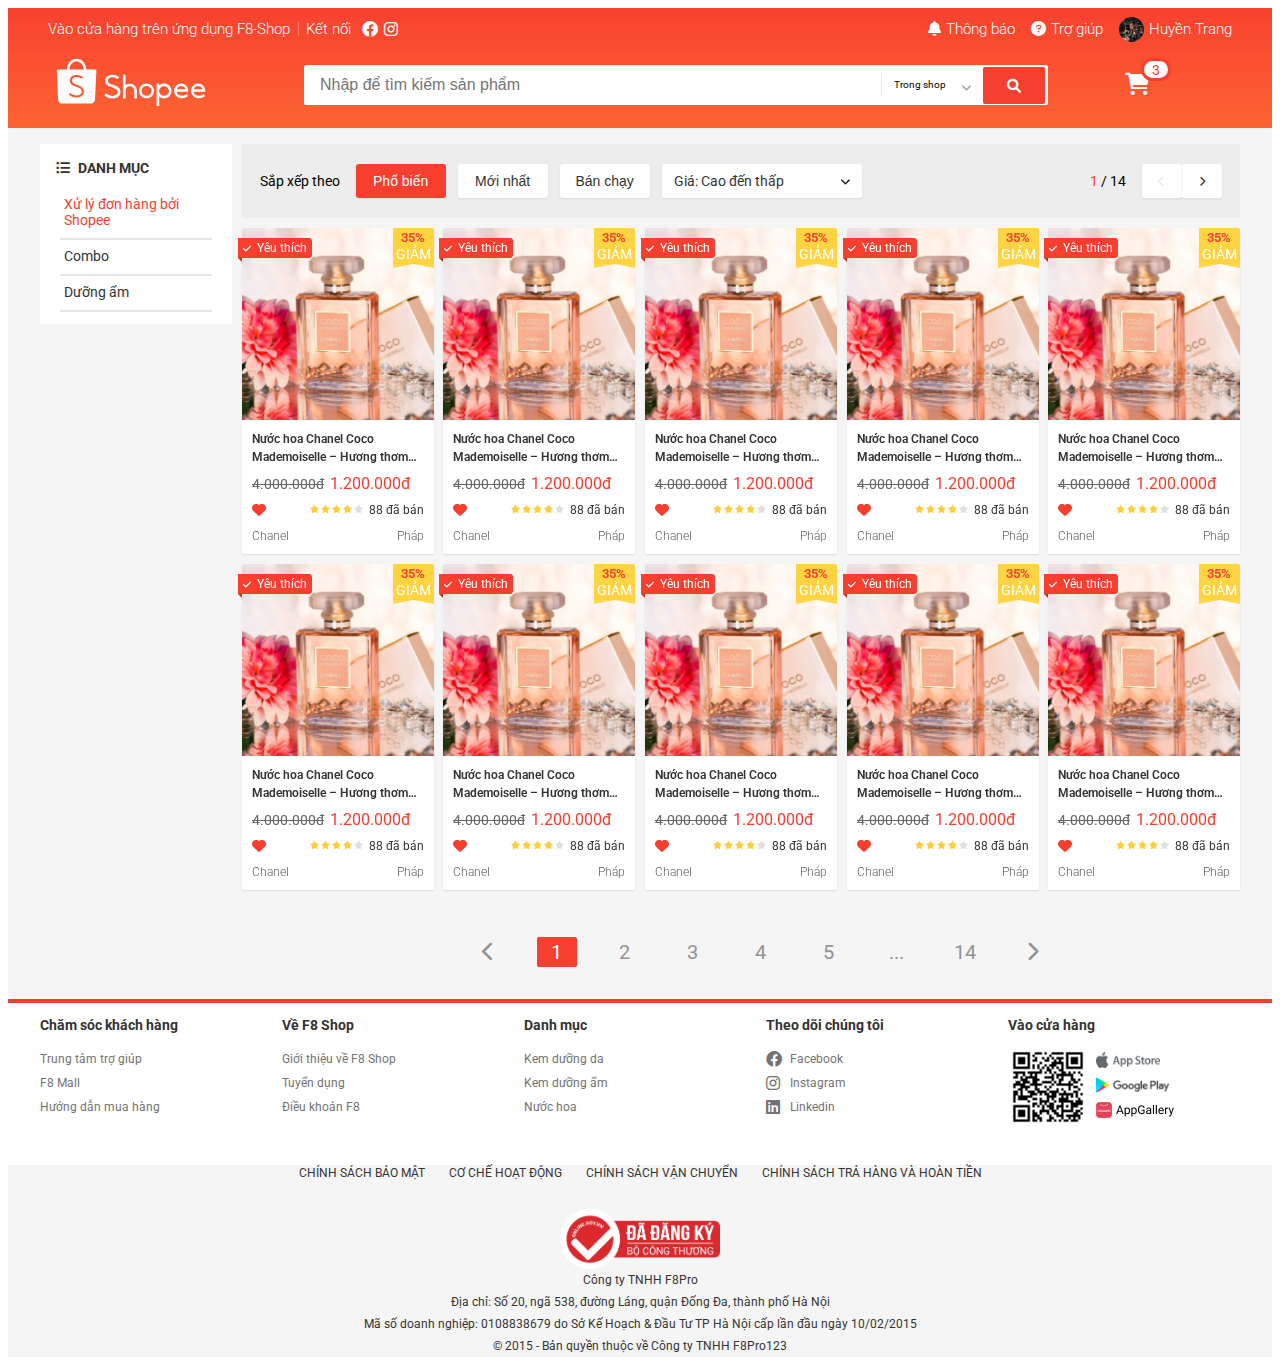
==== index.html @ e9ea677a "commit shopee" ====
<!DOCTYPE html>
<html lang="en">
<head>
    <meta charset="UTF-8">
    <meta http-equiv="X-UA-Compatible" content="IE=edge">
    <meta name="viewport" content="width=device-width, initial-scale=1.0">
    <title>F8-SHOPEE</title>
    <link rel="stylesheet" href="./https://cdnjs.cloudflare.com/ajax/libs/normalize/8.0.1/normalize.min.css">
    <link rel="stylesheet" href="./assets/css/base.css">
    <link rel="stylesheet" href="./assets/css/main.css">
    <link rel="stylesheet" href="./assets/fonts/fontawesome-free-6.1.1-web/css/all.css">
    <link rel="preconnect" href="https://fonts.googleapis.com">
    <link rel="preconnect" href="https://fonts.gstatic.com" crossorigin>
    <link href="https://fonts.googleapis.com/css2?family=Roboto:ital,wght@0,400;0,500;0,700;1,300&display=swap" rel="stylesheet">
</head>
<body>
    <div class="app">
        <header class="header">
            <div class="grid">

                <nav class="header__navbar">
                    <ul class="header__navbar-list">
                        <li class="header__navbar-item header__navbar-item--qr header__navbar-item--separate">
                            Vào cửa hàng trên ứng dụng F8-Shop
                            <div class="header__qr">
                                <img src="./assets/img/qr-code.png" alt="" class="header__qr-img">
                                <div class="header__qr-apps">
                                    <a href="" class="header__qr-app-link">
                                        <img src="./assets/img/app-store.png" alt="" class="header__qr-download-img">
                                    </a>

                                    <a href="" class="header__qr-app-link">
                                        <img src="./assets/img/google-play.png" alt="" class="header__qr-download-img">
                                    </a>

                                    <a href="" class="header__qr-app-link">
                                        <img src="./assets/img/app-gallery.png" alt="" class="header__qr-download-img">
                                    </a>
                                </div>
                            </div>
                        </li>
                        <span class="header__navbar-item">Kết nối</span>
                        <a class="header__navbar-icon-link" href="">
                            <i class="fa-brands fa-facebook"></i>
                        </a>
                        <a class="header__navbar-icon-link" href="">
                            <i class="fa-brands fa-instagram"></i>
                        </a>
    
                    </ul>
    
                    <ul class="header__navbar-list">
                    <li class="header__navbar-item header__navbar-item--notify"> 
                        <a href="#" class="header__navbar-item-link">
                            <i class="fa-solid fa-bell"></i>Thông báo</a>
                            <div class="header__notify">
                                <div class="header__notify-header">
                                    <h3>Thông báo mới nhận</h3>
                                </div>
                                <div class="header__notify-list header__notify-item--viewed">
                                    <a href class="header__notify-item ">
                                        <img src="./assets/img/voucher.jpeg" alt="" class="header__notify-img">
                                        <div class="header__notify-info">
                                            <h3 class="header__notify-name">Nhanh tay săn ngay mỹ phẩm F8 vào ngày 8/3 để nhận nhiều ưu đãi</h3>
                                            <p class="header__notify-description">Thương hiệu mỹ phẩm đến từ F8, sáng mịn da tự tin ra đường bảo đảm trai bu như kiến hiện đang giảm giá 99% chỉ còn 1k</p>
                                        </div>
                                    </a>
                                 </div>

                                 <div class="header__notify-list">
                                    <a href class="header__notify-item">
                                        <img src="./assets/img/voucher2.jpeg" alt="" class="header__notify-img">
                                        <div class="header__notify-info">
                                            <h3 class="header__notify-name">Mỹ phẩm F8 đang có chương trình khuyễn mãi ngày 1/1</h3>
                                            <p class="header__notify-description">Thương hiệu mỹ phẩm đến từ F8, sáng mịn da tự tin ra đường bảo đảm trai bu như kiến hiện đang giảm giá 99% chỉ còn 1k</p>
                                        </div>
                                    </a>
                                 </div>

                                 <div class="header__notify-list">
                                    <a href class="header__notify-item">
                                        <img src="./assets/img/voucher.jpeg" alt="" class="header__notify-img">
                                        <div class="header__notify-info">
                                            <h3 class="header__notify-name">Mỹ phẩm F8</h3>
                                            <p class="header__notify-description">Thương hiệu mỹ phẩm đến từ F8, sáng mịn da tự tin ra đường bảo đảm trai bu như kiến hiện đang giảm giá 99% chỉ còn 1k</p>
                                        </div>
                                    </a>
                                 </div>

                                 <footer class="header__notify-footer">
                                     <a href="" class="header__notify-more-btn">Xem tất cả</a>
                                 </footer>
                            </div>
                    </li>
    
                      <li class="header__navbar-item">
                        
                        <a href="#" class="header__navbar-item-link">
                            <i class="fa-solid fa-circle-question"></i>Trợ giúp</a>
                        </li>
    
                      <li class="header__navbar-item header__navbar-account"> 
                          <img src="./assets/img/account-img.jpeg" alt="" class="header__navbar-account-img">
                        <a href="#" class="header__navbar-item-link">Huyền Trang</a>
                        
                        <ul class="header__navbar-account-menu">
                            <li class="header__navbar-account-menu-item">                       
                                <a href="#">Tài khoản của tôi</a>                           
                            </li>
                            <li class="header__navbar-account-menu-item">
                                <a href="#">Địa chỉ của tôi</a>
                            </li>
                            <li class="header__navbar-account-menu-item">
                                <a href="#">Đơn mua</a>
                            </li>
                            <li class="header__navbar-account-menu-item header__navbar-account-menu-item--separate ">
                                <a href="#">Đăng xuất</a>
                            </li>
                        </ul>
                        </li>
                    </ul>
                </nav>

                <div class="header-with-search">
                    <div class="header__logo">
                        <a href="" class="header__general-login-link">
                            <svg class="header__logo-img" viewBox="0 0 192 65" >
                                <g class="evenodd">
                                    <path d="M35.6717403 44.953764c-.3333497 2.7510509-2.0003116 4.9543414-4.5823845 6.0575984-1.4379707.6145919-3.36871.9463856-4.896954.8421628-2.3840266-.0911143-4.6237865-.6708937-6.6883352-1.7307424-.7375522-.3788551-1.8370513-1.1352759-2.6813095-1.8437757-.213839-.1790053-.239235-.2937577-.0977428-.4944671.0764015-.1151823.2172535-.3229831.5286218-.7791994.45158-.6616533.5079208-.7446018.5587128-.8221779.14448-.2217688.3792333-.2411091.6107855-.0588804.0243289.0189105.0243289.0189105.0426824.0333083.0379873.0294402.0379873.0294402.1276204.0990653.0907002.0706996.14448.1123887.166248.1287205 2.2265285 1.7438508 4.8196989 2.7495466 7.4376251 2.8501162 3.6423042-.0496401 6.2615109-1.6873341 6.7308041-4.2020035.5160305-2.7675977-1.6565047-5.1582742-5.9070334-6.4908212-1.329344-.4166762-4.6895175-1.7616869-5.3090528-2.1250697-2.9094471-1.7071043-4.2697358-3.9430584-4.0763845-6.7048539.296216-3.8283059 3.8501677-6.6835796 8.340785-6.702705 2.0082079-.004083 4.0121475.4132378 5.937338 1.2244562.6816382.2873109 1.8987274.9496089 2.3189359 1.2633517.2420093.1777159.2898136.384872.1510957.60836-.0774686.12958-.2055158.3350171-.4754821.7632974l-.0029878.0047276c-.3553311.5640922-.3664286.5817134-.447952.7136572-.140852.2144625-.3064598.2344475-.5604202.0732783-2.0600669-1.3839063-4.3437898-2.0801572-6.8554368-2.130442-3.126914.061889-5.4706057 1.9228561-5.6246892 4.4579402-.0409751 2.2896772 1.676352 3.9613243 5.3858811 5.2358503 7.529819 2.4196871 10.4113092 5.25648 9.869029 9.7292478M26.3725216 5.42669372c4.9022893 0 8.8982174 4.65220288 9.0851664 10.47578358H17.2875686c.186949-5.8235807 4.1828771-10.47578358 9.084953-10.47578358m25.370857 11.57065968c0-.6047069-.4870064-1.0948761-1.0875481-1.0948761h-11.77736c-.28896-7.68927544-5.7774923-13.82058185-12.5059489-13.82058185-6.7282432 0-12.2167755 6.13130641-12.5057355 13.82058185l-11.79421958.0002149c-.59136492.0107446-1.06748731.4968309-1.06748731 1.0946612 0 .0285807.00106706.0569465.00320118.0848825H.99995732l1.6812605 37.0613963c.00021341.1031483.00405483.2071562.01173767.3118087.00170729.0236381.003628.0470614.00554871.0704847l.00362801.0782207.00405483.004083c.25545428 2.5789222 2.12707837 4.6560709 4.67201764 4.7519129l.00576212.0055872h37.4122078c.0177132.0002149.0354264.0004298.0531396.0004298.0177132 0 .0354264-.0002149.0531396-.0004298h.0796027l.0017073-.0015043c2.589329-.0706995 4.6867431-2.1768587 4.9082648-4.787585l.0012805-.0012893.0017073-.0350275c.0021341-.0275062.0040548-.0547975.0057621-.0823037.0040548-.065757.0068292-.1312992.0078963-.1964115l1.8344904-37.207738h-.0012805c.001067-.0186956.0014939-.0376062.0014939-.0565167M176.465457 41.1518926c.720839-2.3512494 2.900423-3.9186779 5.443734-3.9186779 2.427686 0 4.739107 1.6486899 5.537598 3.9141989l.054826.1556978h-11.082664l.046506-.1512188zm13.50267 3.4063683c.014933.0006399.014933.0006399.036906.0008531.021973-.0002132.021973-.0002132.044372-.0008531.53055-.0243144.950595-.4766911.950595-1.0271786 0-.0266606-.000853-.0496953-.00256-.0865936.000427-.0068251.000427-.020262.000427-.0635588 0-5.1926268-4.070748-9.4007319-9.09145-9.4007319-5.020488 0-9.091235 4.2081051-9.091235 9.4007319 0 .3871116.022399.7731567.067838 1.1568557l.00256.0204753.01408.1013102c.250022 1.8683731 1.047233 3.5831812 2.306302 4.9708108-.00064-.0006399.00064.0006399.007253.0078915 1.396026 1.536289 3.291455 2.5833031 5.393601 2.9748936l.02752.0053321v-.0027727l.13653.0228215c.070186.0119439.144211.0236746.243409.039031 2.766879.332724 5.221231-.0661182 7.299484-1.1127057.511777-.2578611.971928-.5423827 1.37064-.8429007.128211-.0968312.243622-.1904632.34346-.2781231.051412-.0452164.092372-.083181.114131-.1051493.468898-.4830897.498124-.6543572.215249-1.0954297-.31146-.4956734-.586228-.9179769-.821744-1.2675504-.082345-.1224254-.154023-.2267215-.214396-.3133151-.033279-.0475624-.033279-.0475624-.054399-.0776356-.008319-.0117306-.008319-.0117306-.013866-.0191956l-.00256-.0038391c-.256208-.3188605-.431565-.3480805-.715933-.0970445-.030292.0268739-.131624.1051493-.14997.1245582-1.999321 1.775381-4.729508 2.3465571-7.455854 1.7760208-.507724-.1362888-.982595-.3094759-1.419919-.5184948-1.708127-.8565509-2.918343-2.3826022-3.267563-4.1490253l-.02752-.1394881h13.754612zM154.831964 41.1518926c.720831-2.3512494 2.900389-3.9186779 5.44367-3.9186779 2.427657 0 4.739052 1.6486899 5.537747 3.9141989l.054612.1556978h-11.082534l.046505-.1512188zm13.502512 3.4063683c.015146.0006399.015146.0006399.037118.0008531.02176-.0002132.02176-.0002132.044159-.0008531.530543-.0243144.950584-.4766911.950584-1.0271786 0-.0266606-.000854-.0496953-.00256-.0865936.000426-.0068251.000426-.020262.000426-.0635588 0-5.1926268-4.070699-9.4007319-9.091342-9.4007319-5.020217 0-9.091343 4.2081051-9.091343 9.4007319 0 .3871116.022826.7731567.068051 1.1568557l.00256.0204753.01408.1013102c.250019 1.8683731 1.04722 3.5831812 2.306274 4.9708108-.00064-.0006399.00064.0006399.007254.0078915 1.396009 1.536289 3.291417 2.5833031 5.393538 2.9748936l.027519.0053321v-.0027727l.136529.0228215c.070184.0119439.144209.0236746.243619.039031 2.766847.332724 5.22117-.0661182 7.299185-1.1127057.511771-.2578611.971917-.5423827 1.370624-.8429007.128209-.0968312.243619-.1904632.343456-.2781231.051412-.0452164.09237-.083181.11413-.1051493.468892-.4830897.498118-.6543572.215246-1.0954297-.311457-.4956734-.586221-.9179769-.821734-1.2675504-.082344-.1224254-.154022-.2267215-.21418-.3133151-.033492-.0475624-.033492-.0475624-.054612-.0776356-.008319-.0117306-.008319-.0117306-.013866-.0191956l-.002346-.0038391c-.256419-.3188605-.431774-.3480805-.716138-.0970445-.030292.0268739-.131623.1051493-.149969.1245582-1.999084 1.775381-4.729452 2.3465571-7.455767 1.7760208-.507717-.1362888-.982582-.3094759-1.419902-.5184948-1.708107-.8565509-2.918095-2.3826022-3.267311-4.1490253l-.027733-.1394881h13.754451zM138.32144123 49.7357905c-3.38129629 0-6.14681004-2.6808521-6.23169343-6.04042014v-.31621743c.08401943-3.35418649 2.85039714-6.03546919 6.23169343-6.03546919 3.44242097 0 6.23320537 2.7740599 6.23320537 6.1960534 0 3.42199346-2.7907844 6.19605336-6.23320537 6.19605336m.00172791-15.67913203c-2.21776751 0-4.33682838.7553485-6.03989586 2.140764l-.19352548.1573553V34.6208558c0-.4623792-.0993546-.56419733-.56740117-.56419733h-2.17651376c-.47409424 0-.56761716.09428403-.56761716.56419733v27.6400724c0 .4539841.10583425.5641973.56761716.5641973h2.17651376c.46351081 0 .56740117-.1078454.56740117-.5641973V50.734168l.19352548.1573553c1.70328347 1.3856307 3.82234434 2.1409792 6.03989586 2.1409792 5.27140956 0 9.54473746-4.2479474 9.54473746-9.48802964 0-5.239867-4.2733279-9.48781439-9.54473746-9.48781439M115.907646 49.5240292c-3.449458 0-6.245805-2.7496948-6.245805-6.1425854 0-3.3928907 2.79656-6.1427988 6.245805-6.1427988 3.448821 0 6.24538 2.7499081 6.24538 6.1427988 0 3.3926772-2.796346 6.1425854-6.24538 6.1425854m.001914-15.5438312c-5.28187 0-9.563025 4.2112903-9.563025 9.4059406 0 5.1944369 4.281155 9.4059406 9.563025 9.4059406 5.281657 0 9.562387-4.2115037 9.562387-9.4059406 0-5.1946503-4.280517-9.4059406-9.562387-9.4059406M94.5919049 34.1890939c-1.9281307 0-3.7938902.6198995-5.3417715 1.7656047l-.188189.1393105V23.2574169c0-.4254677-.1395825-.5643476-.5649971-.5643476h-2.2782698c-.4600414 0-.5652122.1100273-.5652122.5643476v29.2834155c0 .443339.1135587.5647782.5652122.5647782h2.2782698c.4226187 0 .5649971-.1457701.5649971-.5647782v-9.5648406c.023658-3.011002 2.4931278-5.4412923 5.5299605-5.4412923 3.0445753 0 5.516841 2.4421328 5.5297454 5.4630394v9.5430935c0 .4844647.0806524.5645628.5652122.5645628h2.2726775c.481764 0 .565212-.0824666.565212-.5645628v-9.5710848c-.018066-4.8280677-4.0440197-8.7806537-8.9328471-8.7806537M62.8459442 47.7938061l-.0053397.0081519c-.3248668.4921188-.4609221.6991347-.5369593.8179812-.2560916.3812097-.224267.551113.1668119.8816949.91266.7358184 2.0858968 1.508535 2.8774525 1.8955369 2.2023021 1.076912 4.5810275 1.646045 7.1017886 1.6975309 1.6283921.0821628 3.6734936-.3050536 5.1963734-.9842376 2.7569891-1.2298679 4.5131066-3.6269626 4.8208863-6.5794607.4985136-4.7841067-2.6143125-7.7747902-10.6321784-10.1849709l-.0021359-.0006435c-3.7356476-1.2047686-5.4904836-2.8064071-5.4911243-5.0426086.1099976-2.4715346 2.4015793-4.3179454 5.4932602-4.4331449 2.4904317.0062212 4.6923065.6675996 6.8557356 2.0598624.4562232.2767364.666607.2256796.9733188-.172263.035242-.0587797.1332787-.2012238.543367-.790093l.0012815-.0019308c.3829626-.5500403.5089793-.7336731.5403767-.7879478.258441-.4863266.2214903-.6738208-.244985-1.0046173-.459427-.3290803-1.7535544-1.0024722-2.4936356-1.2978721-2.0583439-.8211991-4.1863175-1.2199998-6.3042524-1.1788111-4.8198184.1046878-8.578747 3.2393171-8.8265087 7.3515337-.1572005 2.9703036 1.350301 5.3588174 4.5000778 7.124567.8829712.4661613 4.1115618 1.6865902 5.6184225 2.1278667 4.2847814 1.2547527 6.5186944 3.5630343 6.0571315 6.2864205-.4192725 2.4743234-3.0117991 4.1199394-6.6498372 4.2325647-2.6382344-.0549182-5.2963324-1.0217793-7.6043603-2.7562084-.0115337-.0083664-.0700567-.0519149-.1779185-.1323615-.1516472-.1130543-.1516472-.1130543-.1742875-.1300017-.4705335-.3247898-.7473431-.2977598-1.0346184.1302162-.0346012.0529875-.3919333.5963776-.5681431.8632459"></path>
                                </g>
                            </svg>
                        </a>
                    </div>

                    <div class="header__search">
                        <div class="header__search-input-wrap">
                            
                            <input type="text" class="header__general-search-input" placeholder="Nhập để tìm kiếm sản phẩm">
                            <div class="header__general-search-input-wrap-history">
                                <h3 class="header__general-search-input-wrap-history-heading">Lịch sử tìm kiếm</h3>
                                <ul class="header__general-search-input-wrap-history-list">
                                    <li class="header__general-search-input-wrap-history-list-item">
                                        <a class="general" href="#kemchongnang">Kem chống nắng</a>
                                    </li>
    
                                    <li class="header__general-search-input-wrap-history-list-item">
                                        <a class="general" href="#kemduongda">Kem dưỡng da</a>
                                    </li>
    
                                    <li class="header__general-search-input-wrap-history-list-item">
                                        <a class="general" href="#kemduongda">Kem dưỡng da</a>
                                    </li>
    
                                    <li class="header__general-search-input-wrap-history-list-item">
                                        <a class="general" href="#kemduongda">Kem dưỡng da</a>
                                    </li>
    
                                    <li class="header__general-search-input-wrap-history-list-item">
                                        <a class="general" href="#kemduongda">Kem dưỡng da</a>
                                    </li>                               
                                </ul>
                            </div>
                        </div>
                        <div class="header__general-search-selection">
                            <span>Trong shop</span>
                            <i class="fas fa-chevron-down"></i>
                            <ul class="header__general-search-selection-options">
                                <li class="header__general-search-selection-options-item active">Trong shop
                                    <i class="fas fa-check"></i>
                                
                                </li>
    
                                <li class="header__general-search-selection-options-item active">Ngoài shop
                                    <i class="fas fa-check"></i>
                                
                                </li>                    
                            </ul>
                        </div>
    
                        <button class="header__general-search-btn">
                            <i class="fas fa-search"></i>
                        </button>
                    </div>


                    <div class="header__cart">
                        <span class="header__general-cart-amount">3</span> 
                        <i class=" header__cart-icon fa-solid fa-cart-shopping"></i>

                        <div class="header__general-cart-list">
                            <h2 class="header__general-cart-heading">Sản phẩm đã thêm                               
                            </h2>

                            <ul class="header__general-cart-products">
                                <li class="header__general-cart-products-item">
                                    <img src="./assets/img/kem duong.jpeg" alt="" class="header__general-cart-products-item-wrap-img" >
                                    <div class="header__general-cart-products-item-wrap">
                                        <div class="header__general-cart-products-item-wrap-head">
                                            <h4 class="header__general-cart-products-item-wrap-head-title">Kem dưỡng ẩm Chanel</h4>
                                            <div class="header__general-cart-products-item-wrap-head-wrap">
                                                <span class="header__general-cart-products-item-wrap-head-price">2.000.000đ</span>
                                                <span class="header__general-cart-products-item-wrap-head-multiply">x</span>
                                                <span class="header__general-cart-products-item-wrap-head-quantity">1</span>
                                            </div>
                                        </div>
                                        <div class="header__general-cart-products-item-wrap-body">
                                            <h5 class="header__general-cart-products-item-wrap-body-description">Phân loại: Bạc</h5>
                                            <span class="header__general-cart-products-item-wrap-body-remove">Xoá</span>
                                        </div>
                                    </div>
                                </li>
                                <li class="header__general-cart-products-item">
                                    <img src="./assets/img/kem duong.jpeg" alt="" class="header__general-cart-products-item-wrap-img" >
                                    <div class="header__general-cart-products-item-wrap">
                                        <div class="header__general-cart-products-item-wrap-head">
                                            <h4 class="header__general-cart-products-item-wrap-head-title">Kem dưỡng ẩm Chanel</h4>
                                            <div class="header__general-cart-products-item-wrap-head-wrap">
                                                <span class="header__general-cart-products-item-wrap-head-price">2.000.000đ</span>
                                                <span class="header__general-cart-products-item-wrap-head-multiply">x</span>
                                                <span class="header__general-cart-products-item-wrap-head-quantity">1</span>
                                            </div>
                                        </div>
                                        <div class="header__general-cart-products-item-wrap-body">
                                            <h5 class="header__general-cart-products-item-wrap-body-description">Phân loại: Bạc</h5>
                                            <span class="header__general-cart-products-item-wrap-body-remove">Xoá</span>
                                        </div>
                                    </div>
                                </li>
                                <li class="header__general-cart-products-item">
                                    <img src="./assets/img/kem duong.jpeg" alt="" class="header__general-cart-products-item-wrap-img" >
                                    <div class="header__general-cart-products-item-wrap">
                                        <div class="header__general-cart-products-item-wrap-head">
                                            <h4 class="header__general-cart-products-item-wrap-head-title">Kem dưỡng ẩm Chanel</h4>
                                            <div class="header__general-cart-products-item-wrap-head-wrap">
                                                <span class="header__general-cart-products-item-wrap-head-price">2.000.000đ</span>
                                                <span class="header__general-cart-products-item-wrap-head-multiply">x</span>
                                                <span class="header__general-cart-products-item-wrap-head-quantity">1</span>
                                            </div>
                                        </div>
                                        <div class="header__general-cart-products-item-wrap-body">
                                            <h5 class="header__general-cart-products-item-wrap-body-description">Phân loại: Bạc</h5>
                                            <span class="header__general-cart-products-item-wrap-body-remove">Xoá</span>
                                        </div>
                                    </div>
                                </li>
                                <li class="header__general-cart-products-item">
                                    <img src="./assets/img/kem duong.jpeg" alt="" class="header__general-cart-products-item-wrap-img" >
                                    <div class="header__general-cart-products-item-wrap">
                                        <div class="header__general-cart-products-item-wrap-head">
                                            <h4 class="header__general-cart-products-item-wrap-head-title">Kem dưỡng ẩm Chanel</h4>
                                            <div class="header__general-cart-products-item-wrap-head-wrap">
                                                <span class="header__general-cart-products-item-wrap-head-price">2.000.000đ</span>
                                                <span class="header__general-cart-products-item-wrap-head-multiply">x</span>
                                                <span class="header__general-cart-products-item-wrap-head-quantity">1</span>
                                            </div>
                                        </div>
                                        <div class="header__general-cart-products-item-wrap-body">
                                            <h5 class="header__general-cart-products-item-wrap-body-description">Phân loại: Bạc</h5>
                                            <span class="header__general-cart-products-item-wrap-body-remove">Xoá</span>
                                        </div>
                                    </div>
                                </li>
                                <li class="header__general-cart-products-item">
                                    <img src="./assets/img/kem duong.jpeg" alt="" class="header__general-cart-products-item-wrap-img" >
                                    <div class="header__general-cart-products-item-wrap">
                                        <div class="header__general-cart-products-item-wrap-head">
                                            <h4 class="header__general-cart-products-item-wrap-head-title">Kem dưỡng ẩm Chanel</h4>
                                            <div class="header__general-cart-products-item-wrap-head-wrap">
                                                <span class="header__general-cart-products-item-wrap-head-price">2.000.000đ</span>
                                                <span class="header__general-cart-products-item-wrap-head-multiply">x</span>
                                                <span class="header__general-cart-products-item-wrap-head-quantity">1</span>
                                            </div>
                                        </div>
                                        <div class="header__general-cart-products-item-wrap-body">
                                            <h5 class="header__general-cart-products-item-wrap-body-description">Phân loại: Bạc</h5>
                                            <span class="header__general-cart-products-item-wrap-body-remove">Xoá</span>
                                        </div>
                                    </div>
                                </li>
                                <li class="header__general-cart-products-item">
                                    <img src="./assets/img/kem duong.jpeg" alt="" class="header__general-cart-products-item-wrap-img" >
                                    <div class="header__general-cart-products-item-wrap">
                                        <div class="header__general-cart-products-item-wrap-head">
                                            <h4 class="header__general-cart-products-item-wrap-head-title">Kem dưỡng ẩm Chanel</h4>
                                            <div class="header__general-cart-products-item-wrap-head-wrap">
                                                <span class="header__general-cart-products-item-wrap-head-price">2.000.000đ</span>
                                                <span class="header__general-cart-products-item-wrap-head-multiply">x</span>
                                                <span class="header__general-cart-products-item-wrap-head-quantity">1</span>
                                            </div>
                                        </div>
                                        <div class="header__general-cart-products-item-wrap-body">
                                            <h5 class="header__general-cart-products-item-wrap-body-description">Phân loại: Bạc</h5>
                                            <span class="header__general-cart-products-item-wrap-body-remove">Xoá</span>
                                        </div>
                                    </div>
                                </li>
                                <li class="header__general-cart-products-item">
                                    <img src="./assets/img/kem duong.jpeg" alt="" class="header__general-cart-products-item-wrap-img" >
                                    <div class="header__general-cart-products-item-wrap">
                                        <div class="header__general-cart-products-item-wrap-head">
                                            <h4 class="header__general-cart-products-item-wrap-head-title">Kem dưỡng ẩm Chanel</h4>
                                            <div class="header__general-cart-products-item-wrap-head-wrap">
                                                <span class="header__general-cart-products-item-wrap-head-price">2.000.000đ</span>
                                                <span class="header__general-cart-products-item-wrap-head-multiply">x</span>
                                                <span class="header__general-cart-products-item-wrap-head-quantity">1</span>
                                            </div>
                                        </div>
                                        <div class="header__general-cart-products-item-wrap-body">
                                            <h5 class="header__general-cart-products-item-wrap-body-description">Phân loại: Bạc</h5>
                                            <span class="header__general-cart-products-item-wrap-body-remove">Xoá</span>
                                        </div>
                                    </div>
                                </li>
                                <li class="header__general-cart-products-item">
                                    <img src="./assets/img/kem duong.jpeg" alt="" class="header__general-cart-products-item-wrap-img" >
                                    <div class="header__general-cart-products-item-wrap">
                                        <div class="header__general-cart-products-item-wrap-head">
                                            <h4 class="header__general-cart-products-item-wrap-head-title">Kem dưỡng ẩm Chanel</h4>
                                            <div class="header__general-cart-products-item-wrap-head-wrap">
                                                <span class="header__general-cart-products-item-wrap-head-price">2.000.000đ</span>
                                                <span class="header__general-cart-products-item-wrap-head-multiply">x</span>
                                                <span class="header__general-cart-products-item-wrap-head-quantity">1</span>
                                            </div>
                                        </div>
                                        <div class="header__general-cart-products-item-wrap-body">
                                            <h5 class="header__general-cart-products-item-wrap-body-description">Phân loại: Bạc</h5>
                                            <span class="header__general-cart-products-item-wrap-body-remove">Xoá</span>
                                        </div>
                                    </div>
                                </li>
                                <li class="header__general-cart-products-item">
                                    <img src="./assets/img/kem duong.jpeg" alt="" class="header__general-cart-products-item-wrap-img" >
                                    <div class="header__general-cart-products-item-wrap">
                                        <div class="header__general-cart-products-item-wrap-head">
                                            <h4 class="header__general-cart-products-item-wrap-head-title">Kem dưỡng ẩm Chanel</h4>
                                            <div class="header__general-cart-products-item-wrap-head-wrap">
                                                <span class="header__general-cart-products-item-wrap-head-price">2.000.000đ</span>
                                                <span class="header__general-cart-products-item-wrap-head-multiply">x</span>
                                                <span class="header__general-cart-products-item-wrap-head-quantity">1</span>
                                            </div>
                                        </div>
                                        <div class="header__general-cart-products-item-wrap-body">
                                            <h5 class="header__general-cart-products-item-wrap-body-description">Phân loại: Bạc</h5>
                                            <span class="header__general-cart-products-item-wrap-body-remove">Xoá</span>
                                        </div>
                                    </div>
                                </li>
                                <li class="header__general-cart-products-item">
                                    <img src="./assets/img/kem duong.jpeg" alt="" class="header__general-cart-products-item-wrap-img" >
                                    <div class="header__general-cart-products-item-wrap">
                                        <div class="header__general-cart-products-item-wrap-head">
                                            <h4 class="header__general-cart-products-item-wrap-head-title">Kem dưỡng ẩm Chanel</h4>
                                            <div class="header__general-cart-products-item-wrap-head-wrap">
                                                <span class="header__general-cart-products-item-wrap-head-price">2.000.000đ</span>
                                                <span class="header__general-cart-products-item-wrap-head-multiply">x</span>
                                                <span class="header__general-cart-products-item-wrap-head-quantity">1</span>
                                            </div>
                                        </div>
                                        <div class="header__general-cart-products-item-wrap-body">
                                            <h5 class="header__general-cart-products-item-wrap-body-description">Phân loại: Bạc</h5>
                                            <span class="header__general-cart-products-item-wrap-body-remove">Xoá</span>
                                        </div>
                                    </div>
                                </li>
                                <li class="header__general-cart-products-item">
                                    <img src="./assets/img/kem duong.jpeg" alt="" class="header__general-cart-products-item-wrap-img" >
                                    <div class="header__general-cart-products-item-wrap">
                                        <div class="header__general-cart-products-item-wrap-head">
                                            <h4 class="header__general-cart-products-item-wrap-head-title">Kem dưỡng ẩm Chanel</h4>
                                            <div class="header__general-cart-products-item-wrap-head-wrap">
                                                <span class="header__general-cart-products-item-wrap-head-price">2.000.000đ</span>
                                                <span class="header__general-cart-products-item-wrap-head-multiply">x</span>
                                                <span class="header__general-cart-products-item-wrap-head-quantity">1</span>
                                            </div>
                                        </div>
                                        <div class="header__general-cart-products-item-wrap-body">
                                            <h5 class="header__general-cart-products-item-wrap-body-description">Phân loại: Bạc</h5>
                                            <span class="header__general-cart-products-item-wrap-body-remove">Xoá</span>
                                        </div>
                                    </div>
                                </li>
                                <li class="header__general-cart-products-item">
                                    
                                    <img src="./assets/img/kem duong.jpeg" alt="" class="header__general-cart-products-item-wrap-img" >
                                    <div class="header__general-cart-products-item-wrap">
                                        <div class="header__general-cart-products-item-wrap-head">
                                            <h4 class="header__general-cart-products-item-wrap-head-title">Kem dưỡng ẩm Chanel</h4>
                                            <div class="header__general-cart-products-item-wrap-head-wrap">
                                                <span class="header__general-cart-products-item-wrap-head-price">2.000.000đ</span>
                                                <span class="header__general-cart-products-item-wrap-head-multiply">x</span>
                                                <span class="header__general-cart-products-item-wrap-head-quantity">1</span>
                                            </div>
                                        </div>
                                        <div class="header__general-cart-products-item-wrap-body">
                                            <h5 class="header__general-cart-products-item-wrap-body-description">Phân loại: Bạc</h5>
                                            <span class="header__general-cart-products-item-wrap-body-remove">Xoá</span>
                                        </div>
                                    </div>
                                </li>
                                <li class="header__general-cart-products-item">
                                    
                                    <img src="./assets/img/kem duong.jpeg" alt="" class="header__general-cart-products-item-wrap-img" >
                                    <div class="header__general-cart-products-item-wrap">
                                        <div class="header__general-cart-products-item-wrap-head">
                                            <h4 class="header__general-cart-products-item-wrap-head-title">Kem dưỡng ẩm Chanel</h4>
                                            <div class="header__general-cart-products-item-wrap-head-wrap">
                                                <span class="header__general-cart-products-item-wrap-head-price">2.000.000đ</span>
                                                <span class="header__general-cart-products-item-wrap-head-multiply">x</span>
                                                <span class="header__general-cart-products-item-wrap-head-quantity">1</span>
                                            </div>
                                        </div>
                                        <div class="header__general-cart-products-item-wrap-body">
                                            <h5 class="header__general-cart-products-item-wrap-body-description">Phân loại: Bạc</h5>
                                            <span class="header__general-cart-products-item-wrap-body-remove">Xoá</span>
                                        </div>
                                    </div>
                                </li>
                                <li class="header__general-cart-products-item">
                                    
                                    <img src="./assets/img/kem duong.jpeg" alt="" class="header__general-cart-products-item-wrap-img" >
                                    <div class="header__general-cart-products-item-wrap">
                                        <div class="header__general-cart-products-item-wrap-head">
                                            <h4 class="header__general-cart-products-item-wrap-head-title">Kem dưỡng ẩm Chanel</h4>
                                            <div class="header__general-cart-products-item-wrap-head-wrap">
                                                <span class="header__general-cart-products-item-wrap-head-price">2.000.000đ</span>
                                                <span class="header__general-cart-products-item-wrap-head-multiply">x</span>
                                                <span class="header__general-cart-products-item-wrap-head-quantity">1</span>
                                            </div>
                                        </div>
                                        <div class="header__general-cart-products-item-wrap-body">
                                            <h5 class="header__general-cart-products-item-wrap-body-description">Phân loại: Bạc</h5>
                                            <span class="header__general-cart-products-item-wrap-body-remove">Xoá</span>
                                        </div>
                                    </div>
                                </li>
                                <li class="header__general-cart-products-item">
                                   
                                    <img src="./assets/img/kem duong.jpeg" alt="" class="header__general-cart-products-item-wrap-img" >
                                    <div class="header__general-cart-products-item-wrap">
                                        <div class="header__general-cart-products-item-wrap-head">
                                            <h4 class="header__general-cart-products-item-wrap-head-title">Kem dưỡng ẩm Chanel</h4>
                                            <div class="header__general-cart-products-item-wrap-head-wrap">
                                                <span class="header__general-cart-products-item-wrap-head-price">2.000.000đ</span>
                                                <span class="header__general-cart-products-item-wrap-head-multiply">x</span>
                                                <span class="header__general-cart-products-item-wrap-head-quantity">1</span>
                                            </div>
                                        </div>
                                        <div class="header__general-cart-products-item-wrap-body">
                                            <h5 class="header__general-cart-products-item-wrap-body-description">Phân loại: Bạc</h5>
                                            <span class="header__general-cart-products-item-wrap-body-remove">Xoá</span>
                                        </div>
                                    </div>
                                </li>
                            </ul>
                            <a href class ="header__general-cart-view-page btn btn--hover btn--primary">Xem giỏ hàng</a>
                        </div>
                    </div>

                </div>

            </div>
        </header>

        <div class="container">
            <div class="grid">
                <div class="grid__row wrapper-content">
                    <div class="grid__column-2">
                        <nav class="container__category">
                            <h3 class="container__category-heading">
                                <i class="container__category-heading-icon fas fa-list-ul"></i>Danh mục
                            </h3>
                            <ul class="container__category-list">
                                <li class="container__category-list-item container__category-list-item--active"><a href="#" class="container__category-list-item-link" >Xử lý đơn hàng bởi Shopee</a></li>
                                <li class="container__category-list-item container__category-list-item"><a href="#" class="container__category-list-item-link" >Combo</a></li>
                                <li class="container__category-list-item container__category-list-item"><a href="#" class="container__category-list-item-link" >Dưỡng ẩm</a></li>
                            </ul>
                        </nav>
                    </div>
                    <div class="grid__column-10">
                        <div class="container__filter">
                            <div class="container__filter-left">
                                <span class="container__filter-heading">Sắp xếp theo</span>
                                <button class="container__filter-btn btn--primary btn">Phổ biến</button>
                                <button class="container__filter-btn btn">Mới nhất</button>
                                <button class="container__filter-btn btn">Bán chạy</button>
                                <span class="select-input">
                                    <span class="select-input__label">
                                        Giá: Cao đến thấp
                                    </span>
                                    <i  class="fas fa-chevron-down"></i>
                                    <ul class="select-input__list">
                                        <li class="select-input__list-item"><a href class="select-input__list-item-link">Giá: Cao đến thấp</a></li>
                                        <li class="select-input__list-item"><a href class="select-input__list-item-link">Giá: Thấp đến cao</a></li>
                                    </ul>
                                </span>
                            </div>
                            <div class="container__filter-right">
                                <div class="container__filter-pagination">
                                    <div class="container__filter-pagination-pages">
                                        <span class="container__filter-pagination-current">1</span>
                                        /
                                        <span class="container__filter-pagination-total">14</span>
                                    </div>
                                    <div class="container__filter-pagination-control">
                                        <a href="#" class="btn container__filter-pagination-control-btn container__filter-pagination-control-btn--disabled">
                                            <i class="container__filter-pagination-control-btn-icon fas fa-chevron-left"></i>
                                        </a>
                                        <a href="#" class="btn container__filter-pagination-control-btn">
                                            <i class="container__filter-pagination-control-btn-icon fas fa-chevron-right"></i>
                                        </a>
                                    </div>
                                </div>

                            </div>
                        </div>
                        <div class="container__product">
                            <div class="grid">
                                <div class="grid__row">
                                    <div class="grid__column-2-4">
                                        <a href="#" class="container__product-item" >

                                            <div class="container__product-item-img" style="background-image: url(./assets/img/nuoc-hoa-coco-chanel-800x800.jpeg) ;"></div>
                                            <h4 class="container__product-item-heading">Nước hoa Chanel Coco Mademoiselle – Hương thơm gây thương nhớ</h4>
                                            <div class="container__product-item-price">
                                                <span class="container__product-item-price-cost">4.000.000đ</span>
                                                <div class="container__product-item-price-current">1.200.000đ</div>
                                            </div>
                                            <div class="container__product-item-score">
                                                <span class="container__product-item-score-heart-point container__product-item-score-heart-point--active"> 
                                                    <i class="container__product-item-score-heart-point-solid far fa-heart"></i>
                                                    <i class="container__product-item-score-heart-point-regular fas fa-heart"></i>
                                                </span>
    
                                                <span class="container__product-item-score-star-rating">
                                                    <i class="container__product-item-score-star-rating--active fa fa-star"></i>
                                                    <i class="container__product-item-score-star-rating--active fa fa-star"></i>
                                                    <i class="container__product-item-score-star-rating--active fa fa-star"></i>
                                                    <i class="container__product-item-score-star-rating--active fa fa-star"></i>
                                                    <i class="fa fa-star"></i>
                                                </span>
    
                                                <span class="container__product-item-score-sold">88 đã bán</span>
    
                                            </div>
    
                                            <div class="container__product-item-source">
                                                <span class="container__product-item-source-brand">Chanel</span>
                                                <span class="container__product-item-source-country">Pháp</span>
                                            </div>
                                            <span class="container__product-item-label-favourite">
                                                <i class="fa fa-check" ></i>
                                                <span>Yêu thích</span>
                                            </span>
                                            <div class="container__product-item-sale">
                                                <span class="container__product-item-sale-percent">35%</span>
                                                <span class="container__product-item-sale-label">GIẢM</span>
                                            </div>
                                        </a>
                                    </div>
                                    <div class="grid__column-2-4">
                                        <a href="#" class="container__product-item" >

                                            <div class="container__product-item-img" style="background-image: url(./assets/img/nuoc-hoa-coco-chanel-800x800.jpeg) ;"></div>
                                            <h4 class="container__product-item-heading">Nước hoa Chanel Coco Mademoiselle – Hương thơm gây thương nhớ</h4>
                                            <div class="container__product-item-price">
                                                <span class="container__product-item-price-cost">4.000.000đ</span>
                                                <div class="container__product-item-price-current">1.200.000đ</div>
                                            </div>
                                            <div class="container__product-item-score">
                                                <span class="container__product-item-score-heart-point container__product-item-score-heart-point--active"> 
                                                    <i class="container__product-item-score-heart-point-solid far fa-heart"></i>
                                                    <i class="container__product-item-score-heart-point-regular fas fa-heart"></i>
                                                </span>
    
                                                <span class="container__product-item-score-star-rating">
                                                    <i class="container__product-item-score-star-rating--active fa fa-star"></i>
                                                    <i class="container__product-item-score-star-rating--active fa fa-star"></i>
                                                    <i class="container__product-item-score-star-rating--active fa fa-star"></i>
                                                    <i class="container__product-item-score-star-rating--active fa fa-star"></i>
                                                    <i class="fa fa-star"></i>
                                                </span>
    
                                                <span class="container__product-item-score-sold">88 đã bán</span>
    
                                            </div>
    
                                            <div class="container__product-item-source">
                                                <span class="container__product-item-source-brand">Chanel</span>
                                                <span class="container__product-item-source-country">Pháp</span>
                                            </div>
                                            <span class="container__product-item-label-favourite">
                                                <i class="fa fa-check" ></i>
                                                <span>Yêu thích</span>
                                            </span>
                                            <div class="container__product-item-sale">
                                                <span class="container__product-item-sale-percent">35%</span>
                                                <span class="container__product-item-sale-label">GIẢM</span>
                                            </div>
                                        </a>
                                    </div>
                                    <div class="grid__column-2-4">
                                        <a href="#" class="container__product-item" >

                                            <div class="container__product-item-img" style="background-image: url(./assets/img/nuoc-hoa-coco-chanel-800x800.jpeg) ;"></div>
                                            <h4 class="container__product-item-heading">Nước hoa Chanel Coco Mademoiselle – Hương thơm gây thương nhớ</h4>
                                            <div class="container__product-item-price">
                                                <span class="container__product-item-price-cost">4.000.000đ</span>
                                                <div class="container__product-item-price-current">1.200.000đ</div>
                                            </div>
                                            <div class="container__product-item-score">
                                                <span class="container__product-item-score-heart-point container__product-item-score-heart-point--active"> 
                                                    <i class="container__product-item-score-heart-point-solid far fa-heart"></i>
                                                    <i class="container__product-item-score-heart-point-regular fas fa-heart"></i>
                                                </span>
    
                                                <span class="container__product-item-score-star-rating">
                                                    <i class="container__product-item-score-star-rating--active fa fa-star"></i>
                                                    <i class="container__product-item-score-star-rating--active fa fa-star"></i>
                                                    <i class="container__product-item-score-star-rating--active fa fa-star"></i>
                                                    <i class="container__product-item-score-star-rating--active fa fa-star"></i>
                                                    <i class="fa fa-star"></i>
                                                </span>
    
                                                <span class="container__product-item-score-sold">88 đã bán</span>
    
                                            </div>
    
                                            <div class="container__product-item-source">
                                                <span class="container__product-item-source-brand">Chanel</span>
                                                <span class="container__product-item-source-country">Pháp</span>
                                            </div>
                                            <span class="container__product-item-label-favourite">
                                                <i class="fa fa-check" ></i>
                                                <span>Yêu thích</span>
                                            </span>
                                            <div class="container__product-item-sale">
                                                <span class="container__product-item-sale-percent">35%</span>
                                                <span class="container__product-item-sale-label">GIẢM</span>
                                            </div>
                                        </a>
                                    </div>
                                    <div class="grid__column-2-4">
                                        <a href="#" class="container__product-item" >

                                            <div class="container__product-item-img" style="background-image: url(./assets/img/nuoc-hoa-coco-chanel-800x800.jpeg) ;"></div>
                                            <h4 class="container__product-item-heading">Nước hoa Chanel Coco Mademoiselle – Hương thơm gây thương nhớ</h4>
                                            <div class="container__product-item-price">
                                                <span class="container__product-item-price-cost">4.000.000đ</span>
                                                <div class="container__product-item-price-current">1.200.000đ</div>
                                            </div>
                                            <div class="container__product-item-score">
                                                <span class="container__product-item-score-heart-point container__product-item-score-heart-point--active"> 
                                                    <i class="container__product-item-score-heart-point-solid far fa-heart"></i>
                                                    <i class="container__product-item-score-heart-point-regular fas fa-heart"></i>
                                                </span>
    
                                                <span class="container__product-item-score-star-rating">
                                                    <i class="container__product-item-score-star-rating--active fa fa-star"></i>
                                                    <i class="container__product-item-score-star-rating--active fa fa-star"></i>
                                                    <i class="container__product-item-score-star-rating--active fa fa-star"></i>
                                                    <i class="container__product-item-score-star-rating--active fa fa-star"></i>
                                                    <i class="fa fa-star"></i>
                                                </span>
    
                                                <span class="container__product-item-score-sold">88 đã bán</span>
    
                                            </div>
    
                                            <div class="container__product-item-source">
                                                <span class="container__product-item-source-brand">Chanel</span>
                                                <span class="container__product-item-source-country">Pháp</span>
                                            </div>
                                            <span class="container__product-item-label-favourite">
                                                <i class="fa fa-check" ></i>
                                                <span>Yêu thích</span>
                                            </span>
                                            <div class="container__product-item-sale">
                                                <span class="container__product-item-sale-percent">35%</span>
                                                <span class="container__product-item-sale-label">GIẢM</span>
                                            </div>
                                        </a>
                                    </div>
                                    <div class="grid__column-2-4">
                                        <a href="#" class="container__product-item" >

                                            <div class="container__product-item-img" style="background-image: url(./assets/img/nuoc-hoa-coco-chanel-800x800.jpeg) ;"></div>
                                            <h4 class="container__product-item-heading">Nước hoa Chanel Coco Mademoiselle – Hương thơm gây thương nhớ</h4>
                                            <div class="container__product-item-price">
                                                <span class="container__product-item-price-cost">4.000.000đ</span>
                                                <div class="container__product-item-price-current">1.200.000đ</div>
                                            </div>
                                            <div class="container__product-item-score">
                                                <span class="container__product-item-score-heart-point container__product-item-score-heart-point--active"> 
                                                    <i class="container__product-item-score-heart-point-solid far fa-heart"></i>
                                                    <i class="container__product-item-score-heart-point-regular fas fa-heart"></i>
                                                </span>
    
                                                <span class="container__product-item-score-star-rating">
                                                    <i class="container__product-item-score-star-rating--active fa fa-star"></i>
                                                    <i class="container__product-item-score-star-rating--active fa fa-star"></i>
                                                    <i class="container__product-item-score-star-rating--active fa fa-star"></i>
                                                    <i class="container__product-item-score-star-rating--active fa fa-star"></i>
                                                    <i class="fa fa-star"></i>
                                                </span>
    
                                                <span class="container__product-item-score-sold">88 đã bán</span>
    
                                            </div>
    
                                            <div class="container__product-item-source">
                                                <span class="container__product-item-source-brand">Chanel</span>
                                                <span class="container__product-item-source-country">Pháp</span>
                                            </div>
                                            <span class="container__product-item-label-favourite">
                                                <i class="fa fa-check" ></i>
                                                <span>Yêu thích</span>
                                            </span>
                                            <div class="container__product-item-sale">
                                                <span class="container__product-item-sale-percent">35%</span>
                                                <span class="container__product-item-sale-label">GIẢM</span>
                                            </div>
                                        </a>
                                    </div>
                                    <div class="grid__column-2-4">
                                        <a href="#" class="container__product-item" >

                                            <div class="container__product-item-img" style="background-image: url(./assets/img/nuoc-hoa-coco-chanel-800x800.jpeg) ;"></div>
                                            <h4 class="container__product-item-heading">Nước hoa Chanel Coco Mademoiselle – Hương thơm gây thương nhớ</h4>
                                            <div class="container__product-item-price">
                                                <span class="container__product-item-price-cost">4.000.000đ</span>
                                                <div class="container__product-item-price-current">1.200.000đ</div>
                                            </div>
                                            <div class="container__product-item-score">
                                                <span class="container__product-item-score-heart-point container__product-item-score-heart-point--active"> 
                                                    <i class="container__product-item-score-heart-point-solid far fa-heart"></i>
                                                    <i class="container__product-item-score-heart-point-regular fas fa-heart"></i>
                                                </span>
    
                                                <span class="container__product-item-score-star-rating">
                                                    <i class="container__product-item-score-star-rating--active fa fa-star"></i>
                                                    <i class="container__product-item-score-star-rating--active fa fa-star"></i>
                                                    <i class="container__product-item-score-star-rating--active fa fa-star"></i>
                                                    <i class="container__product-item-score-star-rating--active fa fa-star"></i>
                                                    <i class="fa fa-star"></i>
                                                </span>
    
                                                <span class="container__product-item-score-sold">88 đã bán</span>
    
                                            </div>
    
                                            <div class="container__product-item-source">
                                                <span class="container__product-item-source-brand">Chanel</span>
                                                <span class="container__product-item-source-country">Pháp</span>
                                            </div>
                                            <span class="container__product-item-label-favourite">
                                                <i class="fa fa-check" ></i>
                                                <span>Yêu thích</span>
                                            </span>
                                            <div class="container__product-item-sale">
                                                <span class="container__product-item-sale-percent">35%</span>
                                                <span class="container__product-item-sale-label">GIẢM</span>
                                            </div>
                                        </a>
                                    </div>
                                    <div class="grid__column-2-4">
                                        <a href="#" class="container__product-item" >

                                            <div class="container__product-item-img" style="background-image: url(./assets/img/nuoc-hoa-coco-chanel-800x800.jpeg) ;"></div>
                                            <h4 class="container__product-item-heading">Nước hoa Chanel Coco Mademoiselle – Hương thơm gây thương nhớ</h4>
                                            <div class="container__product-item-price">
                                                <span class="container__product-item-price-cost">4.000.000đ</span>
                                                <div class="container__product-item-price-current">1.200.000đ</div>
                                            </div>
                                            <div class="container__product-item-score">
                                                <span class="container__product-item-score-heart-point container__product-item-score-heart-point--active"> 
                                                    <i class="container__product-item-score-heart-point-solid far fa-heart"></i>
                                                    <i class="container__product-item-score-heart-point-regular fas fa-heart"></i>
                                                </span>
    
                                                <span class="container__product-item-score-star-rating">
                                                    <i class="container__product-item-score-star-rating--active fa fa-star"></i>
                                                    <i class="container__product-item-score-star-rating--active fa fa-star"></i>
                                                    <i class="container__product-item-score-star-rating--active fa fa-star"></i>
                                                    <i class="container__product-item-score-star-rating--active fa fa-star"></i>
                                                    <i class="fa fa-star"></i>
                                                </span>
    
                                                <span class="container__product-item-score-sold">88 đã bán</span>
    
                                            </div>
    
                                            <div class="container__product-item-source">
                                                <span class="container__product-item-source-brand">Chanel</span>
                                                <span class="container__product-item-source-country">Pháp</span>
                                            </div>
                                            <span class="container__product-item-label-favourite">
                                                <i class="fa fa-check" ></i>
                                                <span>Yêu thích</span>
                                            </span>
                                            <div class="container__product-item-sale">
                                                <span class="container__product-item-sale-percent">35%</span>
                                                <span class="container__product-item-sale-label">GIẢM</span>
                                            </div>
                                        </a>
                                    </div>
                                    <div class="grid__column-2-4">
                                        <a href="#" class="container__product-item" >

                                            <div class="container__product-item-img" style="background-image: url(./assets/img/nuoc-hoa-coco-chanel-800x800.jpeg) ;"></div>
                                            <h4 class="container__product-item-heading">Nước hoa Chanel Coco Mademoiselle – Hương thơm gây thương nhớ</h4>
                                            <div class="container__product-item-price">
                                                <span class="container__product-item-price-cost">4.000.000đ</span>
                                                <div class="container__product-item-price-current">1.200.000đ</div>
                                            </div>
                                            <div class="container__product-item-score">
                                                <span class="container__product-item-score-heart-point container__product-item-score-heart-point--active"> 
                                                    <i class="container__product-item-score-heart-point-solid far fa-heart"></i>
                                                    <i class="container__product-item-score-heart-point-regular fas fa-heart"></i>
                                                </span>
    
                                                <span class="container__product-item-score-star-rating">
                                                    <i class="container__product-item-score-star-rating--active fa fa-star"></i>
                                                    <i class="container__product-item-score-star-rating--active fa fa-star"></i>
                                                    <i class="container__product-item-score-star-rating--active fa fa-star"></i>
                                                    <i class="container__product-item-score-star-rating--active fa fa-star"></i>
                                                    <i class="fa fa-star"></i>
                                                </span>
    
                                                <span class="container__product-item-score-sold">88 đã bán</span>
    
                                            </div>
    
                                            <div class="container__product-item-source">
                                                <span class="container__product-item-source-brand">Chanel</span>
                                                <span class="container__product-item-source-country">Pháp</span>
                                            </div>
                                            <span class="container__product-item-label-favourite">
                                                <i class="fa fa-check" ></i>
                                                <span>Yêu thích</span>
                                            </span>
                                            <div class="container__product-item-sale">
                                                <span class="container__product-item-sale-percent">35%</span>
                                                <span class="container__product-item-sale-label">GIẢM</span>
                                            </div>
                                        </a>
                                    </div>
                                    <div class="grid__column-2-4">
                                        <a href="#" class="container__product-item" >

                                            <div class="container__product-item-img" style="background-image: url(./assets/img/nuoc-hoa-coco-chanel-800x800.jpeg) ;"></div>
                                            <h4 class="container__product-item-heading">Nước hoa Chanel Coco Mademoiselle – Hương thơm gây thương nhớ</h4>
                                            <div class="container__product-item-price">
                                                <span class="container__product-item-price-cost">4.000.000đ</span>
                                                <div class="container__product-item-price-current">1.200.000đ</div>
                                            </div>
                                            <div class="container__product-item-score">
                                                <span class="container__product-item-score-heart-point container__product-item-score-heart-point--active"> 
                                                    <i class="container__product-item-score-heart-point-solid far fa-heart"></i>
                                                    <i class="container__product-item-score-heart-point-regular fas fa-heart"></i>
                                                </span>
    
                                                <span class="container__product-item-score-star-rating">
                                                    <i class="container__product-item-score-star-rating--active fa fa-star"></i>
                                                    <i class="container__product-item-score-star-rating--active fa fa-star"></i>
                                                    <i class="container__product-item-score-star-rating--active fa fa-star"></i>
                                                    <i class="container__product-item-score-star-rating--active fa fa-star"></i>
                                                    <i class="fa fa-star"></i>
                                                </span>
    
                                                <span class="container__product-item-score-sold">88 đã bán</span>
    
                                            </div>
    
                                            <div class="container__product-item-source">
                                                <span class="container__product-item-source-brand">Chanel</span>
                                                <span class="container__product-item-source-country">Pháp</span>
                                            </div>
                                            <span class="container__product-item-label-favourite">
                                                <i class="fa fa-check" ></i>
                                                <span>Yêu thích</span>
                                            </span>
                                            <div class="container__product-item-sale">
                                                <span class="container__product-item-sale-percent">35%</span>
                                                <span class="container__product-item-sale-label">GIẢM</span>
                                            </div>
                                        </a>
                                    </div>
                                    <div class="grid__column-2-4">
                                        <a href="#" class="container__product-item" >

                                            <div class="container__product-item-img" style="background-image: url(./assets/img/nuoc-hoa-coco-chanel-800x800.jpeg) ;"></div>
                                            <h4 class="container__product-item-heading">Nước hoa Chanel Coco Mademoiselle – Hương thơm gây thương nhớ</h4>
                                            <div class="container__product-item-price">
                                                <span class="container__product-item-price-cost">4.000.000đ</span>
                                                <div class="container__product-item-price-current">1.200.000đ</div>
                                            </div>
                                            <div class="container__product-item-score">
                                                <span class="container__product-item-score-heart-point container__product-item-score-heart-point--active"> 
                                                    <i class="container__product-item-score-heart-point-solid far fa-heart"></i>
                                                    <i class="container__product-item-score-heart-point-regular fas fa-heart"></i>
                                                </span>
    
                                                <span class="container__product-item-score-star-rating">
                                                    <i class="container__product-item-score-star-rating--active fa fa-star"></i>
                                                    <i class="container__product-item-score-star-rating--active fa fa-star"></i>
                                                    <i class="container__product-item-score-star-rating--active fa fa-star"></i>
                                                    <i class="container__product-item-score-star-rating--active fa fa-star"></i>
                                                    <i class="fa fa-star"></i>
                                                </span>
    
                                                <span class="container__product-item-score-sold">88 đã bán</span>
    
                                            </div>
    
                                            <div class="container__product-item-source">
                                                <span class="container__product-item-source-brand">Chanel</span>
                                                <span class="container__product-item-source-country">Pháp</span>
                                            </div>
                                            <span class="container__product-item-label-favourite">
                                                <i class="fa fa-check" ></i>
                                                <span>Yêu thích</span>
                                            </span>
                                            <div class="container__product-item-sale">
                                                <span class="container__product-item-sale-percent">35%</span>
                                                <span class="container__product-item-sale-label">GIẢM</span>
                                            </div>
                                        </a>
                                    </div>
                                </div>
                            </div>
                        </div>

                        <ul class="pagination  pagination__margin">
                            <li class="pagination__item" ><a href="#" class="pagination__item-link" >
                                <i class="pagination__item-link-icon fas fa-chevron-left"></i>
                            </a>
                        </li>
                            <li class="pagination__item pagination__item--active" ><a href="#" class="pagination__item-link" >1

                            </a>
                        </li>
                            <li class="pagination__item" ><a href="#" class="pagination__item-link" >2

                            </a>
                        </li>
                            <li class="pagination__item" ><a href="#" class="pagination__item-link" >3

                            </a>
                        </li>
                            <li class="pagination__item" ><a href="#" class="pagination__item-link" >4

                            </a>
                        </li>
                            <li class="pagination__item" ><a href="#" class="pagination__item-link" >5

                            </a>
                        </li>
                            <li class="pagination__item" ><a href="#" class="pagination__item-link" >...

                            </a>
                        </li>
                            <li class="pagination__item" ><a href="#" class="pagination__item-link" >14

                            </a>
                        </li>
                            <li class="pagination__item" ><a href="#" class="pagination__item-link" >
                                <i class="pagination__item-link-icon fas fa-chevron-right" ></i>
                            </a>
                        </li>
                        </ul>

                    </div>
                </div>
            </div>
        </div>

        <footer class="footer">
            <div class="grid">
                <div class="grid__row">
                    <div class="grid__column-2-4">
                        <h3 class="footer__heading">Chăm sóc khách hàng</h3>
                        <ul class="footer__list">
                            <li class="footer__list-item">
                                <a href  class="footer__list-item-link">Trung tâm trợ giúp</a>
                            </li>
                            <li class="footer__list-item">
                                <a href class="footer__list-item-link">F8 Mall</a>
                            </li>
                            <li class="footer__list-item">
                                <a href class="footer__list-item-link">Hướng dẫn mua hàng</a>
                            </li>
                        </ul>
                    </div>
                    <div class="grid__column-2-4">
                        <h3 class="footer__heading">Về F8 Shop</h3>
                        <ul class="footer__list">
                            <li class="footer__list-item">
                                <a href class="footer__list-item-link">Giới thiệu về F8 Shop</a>
                            </li>
                            <li class="footer__list-item">
                                <a href class="footer__list-item-link">Tuyển dụng</a>
                            </li>
                            <li class="footer__list-item">
                                <a href class="footer__list-item-link">Điều khoản F8</a>
                            </li>
                        </ul>
                    </div>
                    <div class="grid__column-2-4">
                        <h3 class="footer__heading">Danh mục</h3>
                        <ul class="footer__list">
                            <li class="footer__list-item">
                                <a href class="footer__list-item-link">Kem dưỡng da</a>
                            </li>
                            <li class="footer__list-item">
                                <a href class="footer__list-item-link">Kem dưỡng ẩm</a>
                            </li>
                            <li class="footer__list-item">
                                <a href class="footer__list-item-link">Nước hoa</a>
                            </li>
                        </ul>
                    </div>
                    <div class="grid__column-2-4">
                        <h3 class="footer__heading">Theo dõi chúng tôi</h3>
                        <ul class="footer__list">
                            <li class="footer__list-item">
                                <a href class="footer__list-item-link"> <i class="footer__list-item-link-icon fab fa-facebook"></i>Facebook</a></li>
                            <li class="footer__list-item">
                                <a href class="footer__list-item-link"> <i class="footer__list-item-link-icon fab fa-instagram"></i>Instagram</a></li>
                            <li class="footer__list-item">
                                <a href class="footer__list-item-link"> <i class="footer__list-item-link-icon fab fa-linkedin"></i>Linkedin</a></li>
                        </ul>
                    </div>
                    <div class="grid__column-2-4">
                        <h3 class="footer__heading">Vào cửa hàng</h3>
                        <ul class="footer__list">
                            <li class="footer__list-item">
                                <img src="./assets/img/qr-code.png" alt class="footer__list-item-qrcode">
                                <div class="footer__list-item-apps">
                                    <a href="#" class="footer__list-item-apps-link">
                                        <img src="./assets/img/app-store.png" alt class="footer__list-item-apps-link-img">
                                    </a>
                                    <a href="#" class="footer__list-item-apps-link">
                                        <img src="./assets/img/google-play.png" alt class="footer__list-item-apps-link-img">
                                    </a>
                                    <a href="#" class="footer__list-item-apps-link">
                                        <img src="./assets/img/app-gallery.png" alt class="footer__list-item-apps-link-img">
                                    </a>
                                </div>
                            </li>                            
                        </ul>
                    </div>
                </div>
            </div>
        </footer>

        <div class="footer__bottom">
            <div class="grid">
                <ul class="footer__policy-list">
                    <li class="footer__policy-list-item">
                        <a href class="footer__policy-list-item-link">Chính sách bảo mật</a>
                </li>
                    <li class="footer__policy-list-item">
                        <a href class="footer__policy-list-item-link">Cơ chế hoạt động</a>
                </li>
                    <li class="footer__policy-list-item">
                        <a href class="footer__policy-list-item-link">Chính sách vận chuyển</a>
                </li>
                    <li class="footer__policy-list-item">
                        <a href class="footer__policy-list-item-link">Chính sách trả hàng và hoàn tiền</a>
                </li>
                </ul>

                <div class="footer__checked">
                    <img src="./assets/img/checked.png" alt="Đã đăng ký" class="footer__checked-logo">
                    <p class="footer__checked-company">Công ty TNHH F8Pro</p>
                </div>

                <div class="footer_information">
                    <p class="footer_information-text">Địa chỉ: Số 20, ngã 538, đường Láng, quận Đống Đa, thành phố Hà Nội</p>
                    <p class="footer_information-text">Mã số doanh nghiệp: 0108838679 do Sở Kế Hoạch & Đầu Tư TP Hà Nội cấp lần đầu ngày 10/02/2015</p>
                    <p class="footer_information-text">© 2015 - Bản quyền thuộc về Công ty TNHH F8Pro123</p>
                </div>
            </div>
        </div>

    </div>
    
</body>
</html>
---- assets/css/base.css ----
:root {
    --white-color: #fff;
    --black-color: #000;
    --text-color: #333;
    
    --primary-color: #f63f2e;
    --header-general-height: calc(var(--header-height) - var(--navbar-height));
    --box-shadow: 0 1px 2px rgba(153, 153, 153, 0.2);
    --star-color: #ffce3e;
    --header-height: 120px;
    --navbar-height: 34px;
}

* {
    box-sizing: inherit;
}

html {
    font-size: 62.5%;
    line-height: 1.6rem;
    font-family: 'Roboto', sans-serif;
    box-sizing: border-box;
}

.grid {
    width: 1200px;
    max-width: 100%;
    margin: 0 auto;
}

.grid__full-width {
    width: 100%;
}

.grid__row {
    display: flex;
    flex-wrap: wrap;
}

/*Animation*/
 @keyframes fadeIn {
    from {
        opacity: 0;
    }
    to {
        opacity: 1;
    }
}
---- assets/css/main.css ----
.app {
    margin: 0;
}
h2 {
    display: block;
    font-size: 1.5em;
    margin-block-start: 0.83em;
    margin-block-end: 0.83em;
    margin-inline-start: 0px;
    margin-inline-end: 0px;
    font-weight: bold;
}

.header {
    height: 120px;
    background-image: linear-gradient(0, #FE6433, 
    #F7412E);
}

.header__navbar{
    display: flex;
    justify-content: space-between;
    height: var(--navbar-height);
}

.header__navbar-list {
    list-style: none;
    display: flex;
    padding-left: 0;
    margin: 8px 0 0 0;
    align-items: center;
}

.header__navbar-item--separate::after {
    content: "";
    display: block;
    position: absolute;
    top: 50%;
    transform: translateY(-50%);
    right: -9px;
    height: 14px;
    border-left: 1px solid rgba(255, 255, 255, 0.3);

}

.header__navbar-item {
    margin: 0 8px;
    position: relative;
}

.header__navbar-item,
.header__navbar-item-link{
    display: inline-block;
    position: relative;
    text-decoration: none;
    font-size: 1.5rem;
    font-weight: 300;
    color: var(--white-color);
}
.fa-brands:hover,
.header__navbar-item:hover,
.header__navbar-item-link:hover{
    color: rgba(255, 255, 255, 0.7);
}

.fa-solid {
    padding-right: 5px;
}

.header__qr {
    position: absolute;
    top: calc(100% + 10px);
    left: 0;
    background-color: var(--white-color);
    width: 186px;
    padding: 8px;
    border-radius: 2px;
    position: absolute;
    z-index: 1;
    animation: fadeIn ease-in 0.3s;
    box-shadow: 0 1px 3px rgb(0 0 0 / 10%);
    display: none;
}

.header__qr::before{
    content: "";
    display: block;
    position: absolute;
    width: 100%;
    height: 20px;
    left: 0;
    top: -16px;
}
.header__qr-img {
    width: 100%;
}

.header__qr-apps {
    display: flex;
    flex-wrap: wrap;
    justify-content: space-between;
    margin-left: 11px;
    margin-right: 5px;
}

.header__navbar-item--qr:hover .header__qr{
    display: block;
}

.header__navbar-item--notify:hover .header__notify{
    display: block; 
}

.header__navbar-account:hover .header__navbar-account-menu{
    display: block;
}
.header__navbar-icon-link{
    color: var(--white-color);
    font-size: 1.6rem;
    padding: 3px;
    text-decoration: none;
}

.header__qr-download-img {
    height: 15px;
}

.header__navbar-account {
    position: relative;
    display: flex;
    justify-content: center;
    align-items: center;
}

.header__navbar-account-img {
    width: 25px;
    height: 25px;
    border-radius: 50%;
    margin-right: 5px;
}

.header__navbar-account-menu{
    position: absolute;
    top: calc(100% + 10px);
    right: 0;
    min-width: 150px;
    background-color: var(--white-color);
    list-style: none;
    padding-left: 0;
    z-index: 2;
    box-shadow: 0 0 3px #ccc;
    border-radius: 2px;
    display: none;
   
}

.header__navbar-account-menu-item{
    padding: 10px 12px;
}

.header__navbar-account-menu-item:hover{
    background-color: #f7f7f7;
}

.header__navbar-account-menu::after {
    content: "";
    position: absolute;
    top: -24px;
    right: 28px;
    border-width: 12px 16px;
    border-style: solid;
    border-color: transparent;
    border-bottom-color: var(--white-color);
}


.header__navbar-account-menu-item > a {
    display: block;
    text-decoration: none;
    color: var(--text-color);
}

.header__navbar-account-menu-item--separate {
    border-top: 1px solid rgba(0, 0, 0, 0.075);
}

/*HEADER NOTIFICATION*/

.header__notify {
    position: absolute;
    top: calc(100% + 10px);
    right: 0;
    z-index: 3; /* làm cho trang notify ở trước trang kia khi hover*/
    width: 404px;
    border: 1px solid #d3d3d3;
    background-color: var(--white-color);
    cursor: default;
    transform-origin: calc(100% - 20px) top; /*transform-origin: điều khiển tâm animation*/
    animation: headerNotifyGrowth ease-in 0.2s; /*hien thi cham roi nhanh*/
    display: none; /*an di*/ 
    will-change: opacity, tranform;
    /* visibility: hidden; */
}

.transition-wrapper:hover .has-transition,
 .transition-wrapper:hover + .has-transition{
    transition: all ease 0.3s 0.2s;
    visibility: visible;

}

:focus-visible {
    outline: -webkit-focus-ring-color auto 1px;
}

.transition-wrapper:hover .has-transition.transition--opacity-1{
    opacity: 1;
}

.transition-wrapper:hover .has-transition.transition--scale-1{
    transform: scale(1);
}

.header__notify::before {
    content: "";
    border-width: 20px 27px;
    border-style: solid;
    border-color: transparent transparent var(--white-color) transparent;
    position: absolute;
    right: 4px;
    top: -29px;
}
/* tao cau noi giu  */
.header__notify::after {
    content: "";
    display: block;
    position: absolute;
    right: 0;
    top: -16px;
    width: 90px;
    height: 20px;
}

@keyframes headerNotifyGrowth {
    from {
        opacity: 0;
        transform: scale(0);
    }
    to {
        opacity: 1;
        transform: scale(1);
    }
}

.header__notify-header {
    color: var(--white-color);
    line-height: 40px;
    margin: 0 8px;
    text-transform: capitalize;
    cursor: default;
    user-select: none;
    height: 40px;
}

.header__notify-header h3 {
    color: #888;
    margin: 0 0 0 12px;
    font-weight: 400;
    font-size: 1.4rem;
    line-height: 40px;
    user-select: none; /*khong copy duoc*/
}

.header__notify-list {
    padding-left: 0;
}

.header__notify-list:hover {
    background-color: #f7f7f7;
}

.header__notify-item {
    display: flex;
    text-decoration: none;
    width: 100%;
    padding: 8px;
    
    background-color: rgba(238, 75, 43, 0.03);
}

.header__notify-item--viewed {
    background-color: rgba(255, 48, 7, 0.07);
}

.header__notify-img {
    width: 48px;
    align-self: flex-start;
    margin-left: 12px;
    object-fit: contain;
}

.header__notify-info {
    margin: 0 8px;
}

.header__notify-name {
    color: var(--text-color);
    font-weight: 500;
    font-size: 1.4rem;
    margin: 3px 0;
    line-height: 1.8rem;
}

.header__notify-description {
    color: #756f6e;
    opacity: 0.8;
    font-size: 1.3rem;
    margin: 0;
    
}

.header__notify-footer {
    line-height: 40px;
    text-align: center;
    display: flex;
}

.header__notify-more-btn{
    text-decoration: none;
    color: var(--text-color);
    margin: auto;
    font-size: 1.4rem;
    font-weight: 400;
}

/* header-with-search */

.header-with-search {
    display: flex;
    align-items: center;
    height: var(--header-general-height);
    margin: 0 8px;
}

.header__logo {
   
    width: 200px;
    margin: 0 48px 0 8px;
}

.header__logo-img {
    width: 150px;
    /* color: var(--white-color); */
    fill: var(--white-color);

}

.header__search {
    flex: 1;
    display: flex;
    height: 40px;
    border-radius: 2px;
    background-color: var(--white-color);
}

.header__cart {
    /* width: 150px; */
    /* text-align: center; */
    position: relative;
    cursor: pointer;
    margin: 0 65px;
    padding: 0 12px;
   
}

.header__general-cart-amount {
    position: absolute;
    top: -15px;
    right: -4px;
    padding: 1px 8px 0;
    border-radius: 12px;
    border: 3px solid #f63f2e;
    font-size: 1.4rem;
    background-color: var(--white-color);
    color: var(--primary-color);
}

.header__cart-icon {
    color: var(--white-color);
    font-size: 2.2rem;
}

.header__search-input-wrap{
    position: relative;
    flex: 1;
    margin: 0 16px;
    height: 100%;

}

.header__general-search-input:focus + .header__general-search-input-wrap-history{
    display: block;
} /*css selector*/

.header__general-search-input-wrap-history{
    display: none;
    position: absolute;
    top: calc(100% + 2px);
    left: -16px;
    right: 0;
    border-radius: 2px;
    background-color: var(--white-color);
    box-shadow: 0 1px 4px rgb(194 194 194);
    z-index: 2;
}

.header__general-search-input-wrap-history-list-item:hover{
    background-color: #f8f8f8;
}

.header__general-search-input {
    width: 100%;
    padding: 0;
    outline: none;
    border: none;
    font-size: 1.6rem;
    height: 100%;
}

.header__general-search-input-wrap-history-heading {
    font-size: 1.4rem;
    margin: 12px 8px;
    font-weight: 400;
    color: rgba(66, 63, 63, 0.8);
}

.general{
    text-decoration: none;
    color: #000;
}

.header__general-search-input-wrap-history-list{
    list-style-type: none;
    padding: 0;
    margin: 0;
}

.header__general-search-input-wrap-history-list-item {
    padding: 0 8px;
    font-size: 1.4rem;
    line-height: 40px;
   
}

.header__general-search-selection {
    position: relative;
    display: flex;
    align-items: center;
    margin: 8px 0;
    margin-right: 12px;
    padding-left: 12px;
    cursor: pointer;
    z-index: 2;
    border-left: 1px solid #e8e8e8;
}

.header__general-search-selection::before {
    content: "";
    position: absolute;
    left: 0;
    bottom: -18px;
    height: 50px;
    width: 110px;
}

.header__general-search-selection-options {
    position: absolute; 
    top: calc(100% + 10px); 
    right: -12px;
    width: 130px;
    list-style-type: none;
    font-size: 1.4rem;
    padding-left: 0;
     margin: 0; 
    background-color: var(--white-color);
    border-radius: 2px;
    box-shadow: 0 2px 2px #ccc;
    display: none;
    animation: fadeIn ease-in .1s;
    overflow: hidden;
}

.header__general-search-selection-options-item{
    line-height: 40px;
    padding: 0 12px;
    display: flex;
    align-items: center;
    justify-content: space-between;
}

.fa-check:before {
    content: "\f00c";
}

.header__general-search-selection:hover .header__general-search-selection-options{
    display: block;
}

.header__general-search-selection > i{
    margin-top: 3px;
    font-size: 1rem;
    color: #999;
    padding-left: 16px;
}

.header__general-search-selection-options-item > i{
    display: none;
    font-size: 1.4rem;
    color: var(--primary-color);
}

.header__general-search-btn {
    margin-right: 3px;
    padding: 8px 24px;
    border: none;
    outline: none;
    background-color: var(--primary-color);
    align-self: center;
    border-radius: 2px;
}

.header__general-search-btn i {
    position: relative;
    top: -2px;
    margin-top: 6px;
    font-size: 1.4rem;
    color: var(--white-color);
}



.header__general-cart-list {
    
    position: absolute;
     display: none;
    flex-direction: column;
    right: 0;
    top: calc(100% + 10px);
    width: 400px;
    border-radius: 2px;
    transform-origin: 90% top;
    background-color: var(--white-color);
    box-shadow: 0 0 3px #ccc;
    animation: fadeIn ease-in-out .1s;
    cursor: default;
    user-select: none;
    z-index: 2;
}

.header__cart:hover .header__general-cart-list  {
    display: block;
}

.header__general-cart-products-item:hover{
    background-color: #f8f8f8;
}


.header__general-cart-heading {
    margin: 12px;
    color: #999;
}

.header__general-cart-products-item-wrap{
    margin-left: 8px;
    width: 100%;
}

.header__general-cart-products {
    padding-left: 0;
    list-style: none;
    max-height: 56vh;
    overflow-y: auto;
}

.header__general-cart-products-item{
    padding: 12px 0;
        display: flex;
        align-items: center;
}

.header__general-cart-products-item-wrap-img {
    border: 1px solid #e7e7e7;
    margin-left: 12px;
    width: 45px;
}

.header__general-cart-products-item-wrap-head-title{
    font-size: 1.3rem;
    line-height: 2rem;
    max-height: 4rem;
    font-weight: 600;
    padding-right: 8px;
    margin: 0;
    flex: 1;
    overflow: hidden;
    display: block;
    display: -webkit-box;
    -webkit-box-orient: vertical;
    -webkit-line-clamp: 2;
}

.header__general-cart-products-item-wrap-head, 
.header__general-cart-products-item-wrap-body{
    display: flex;
    justify-content: space-between;
    align-items: center;
}

.header__general-cart-products-item-wrap-head-price{
    font-size: 1.4rem;
    font-weight: 700;
    color: var(--primary-color);
}

.header__general-cart-products-item-wrap-head-multiply{
    margin: 0 6px;
}

.header__general-cart-products-item-wrap-head-quantity{
    font-size: 1.2rem;
    margin-right: 12px
}

.header__general-cart-products-item-wrap-body{
    margin-top: 12px;
}

h5 {
    display: block;
    margin-block-start: 1.67em;
    margin-block-end: 1.67em;
    margin-inline-start: 0px;
    margin-inline-end: 0px;
    font-weight: bold;
}

.header__general-cart-products-item-wrap-body-description{
    font-size: 1.1rem;
    color: #888;
    margin: 0;
}

.header__general-cart-products-item-wrap-body-remove{
    font-size: 1.4rem;
    margin-right: 12px;
}

.header__general-cart-products-item-wrap-body-remove:hover{
    color: var(--primary-color);
    cursor: pointer;
}

.btn{
    min-width: 120px;
    height: 34px;
    outline: none;
    border: none;
    border-radius: 3px;
    text-decoration: none;
    
    cursor: pointer;
    display: flex;
    justify-content: center;
    align-items: center;
    line-height: 1.4rem;
}

 .btn--primary {
    background-color: var(--primary-color);
    color: var(--white-color);
}

.header__general-cart-view-page{
    margin-right: 8px;
    margin-bottom: 8px;
    float: right;
    width: 124px;
    font-size: 1.2rem;
}


/* CONTAINER */

.container {
    background-color: #f5f5f5;
}

.grid__row {
    display: flex;
    flex-wrap: wrap;
    margin-left: -5px;
    margin-right: -5px;
}

.wrapper-content {
    padding-top: 16px;
}

.grid__column-2{
    padding-left: 5px;
    padding-right: 5px;
    width: calc((2/12) * 100%);
}

.container__category{
    padding-bottom: 4px;
    background-color: var(--white-color);
}

.container__category-heading{
    font-size: 1.4rem;
    text-transform: uppercase;
    color: var(--text-color);
    padding: 16px;
    padding-bottom: 0;
    margin: 0;
}

.container__category-heading-icon{
    font-size: 1.4rem;
    margin-right: 8px;
}

.container__category-list{
    list-style: none;
    padding: 0;
}
 ul {
    display: block;
    list-style-type: disc;
    margin-block-start: 1em;
    margin-block-end: 1em;
    margin-inline-start: 0px;
    margin-inline-end: 0px;
    padding-inline-start: 40px;
 }

 .container__category-list-item{
     position: relative;
 }

 .container__category-list-item::before{
    content: "";
    border: 1px solid #e7e7e7;
    position: absolute;
    top: 100%;
    left: 20px;
    right: 20px;
 }

 .container__category-list-item--active .container__category-list-item-link{
    color: var(--primary-color);
 }

 .container__category-list-item-link {
    position: relative;
    color: var(--text-color);
    display: block;
    text-decoration: none;
    font-size: 1.4rem;
    padding: 10px 24px
 }

 .container__category-list-item-link:hover{
     cursor: pointer;
     color: var(--primary-color);
 }


 /* COLUMN 10 */

 .grid__column-10{
    padding-left: 5px;
    padding-right: 5px;
    width: calc((10/12) * 100%);
 }

 .container__filter{
    display: flex;
    padding: 20px 18px;
    justify-content: space-between;
    background-color: #ededed;
 }

 .container__filter-left{
     display: flex;
     align-items: center;
 }

 *{
     box-sizing: border-box;
 }

 .container__filter-heading{
     font-size: 1.4rem;
     margin-right: 16px;
 }

 .container__filter-btn{
    font-size: 1.4rem;
    box-shadow: var(--box-shadow);
    margin-right: 12px;
    /* color: var(--text-color); */
    min-width: 90px !important;
 }

 .btn.btn--primary{
    background-color: var(--primary-color);
    color: var(--white-color);
 }

.btn {
    height: 34px;
    outline: none;
    border: none;
    border-radius: 3px;
    text-decoration: none;
    color: var(--text-color);
    cursor: pointer;
    display: flex;
    justify-content: center;
    align-items: center;
    line-height: 1.4rem;
    background-color: var(--white-color);
}

.select-input{
    position: relative;
    display: flex;
    align-items: center;
    justify-content: space-between;
    height: 34px;
    border-radius: 2px;
    background-color: var(--white-color);
    min-width: 200px;
    padding: 12px;
    cursor: pointer;
    z-index: 1;
    box-shadow: var(--box-shadow);
}

.select-input__label{
    font-size: 1.4rem;
    color: var(--text-color);

}

.fas {
    -webkit-font-smoothing: antialiased;
    display: inline-block;
    font-style: normal;
    font-variant: normal;
    text-rendering: auto;
    line-height: 1;
}

.select-input__list{
    display: none;
    position: absolute;
    list-style: none;
    top: calc(100% + 2px);
    left: 0;
    right: 0;
    padding: 10px 0;
    background-color: var(--white-color);
    border-radius: 2px;
    margin: 0;
    box-shadow: 0 1px 4px #ededed;
    animation: fadeIn linear .1s;
}

.select-input__list-item{
    margin-left: 8px;
}

.select-input__list-item-link{
    text-decoration: none;
    display: block;
    color: var(--text-color);
    font-size: 1.4rem;
    padding: 8px;
}

.select-input:hover .select-input__list {
    display: block;
}

.select-input__list-item-link:hover{
    color: var(--primary-color);
}

.container__filter-right,
.container__filter-pagination{
    display: flex;
    align-items: center;
}

.container__filter-pagination-pages{
    font-size: 1.4rem;
    margin-right: 16px;
}

.container__filter-pagination-current{
    color: var(--primary-color);
}

.container__filter-pagination-control{
    display: flex;
    box-shadow: var(--box-shadow);
}

.container__filter-pagination-control-btn{
    min-width: 40px;
}

.container__filter-pagination-control-btn:first-child{
    border-right: 1px solid #f5f5f5;
}

.container__filter-pagination-control-btn--disabled .container__filter-pagination-control-btn-icon{
    color: rgb(232, 232, 232);
}

/* container__product */

.container__product{
    margin-bottom: 10px
}

.grid__row{
    display: flex;
    flex-wrap: wrap;
    margin-left: -5px;
    margin-right: -5px;
}

.grid__column-2-4 {
    padding-left: 5px;
    padding-right: 5px;
    width: calc((2/10) * 100%);
}

.container__product-item{
    position: relative;
    display: block;
    text-decoration: none;
    margin-top: 10px;
    border-radius: 2px;
    background-color: var(--white-color);
    box-shadow: 0 1px 2px rgb(0 0 0 / 10%);
    transition: transform linear 0.1s;
    will-change: transform;
}

.container__product-item-img{
    padding-top: 100%;
    background-repeat: no-repeat;
    background-size: contain;
    background-position: top center;
    border-top-left-radius: 2px;
    border-top-right-radius: 2px;
}

.container__product-item-heading{
    margin: 10px;
    margin-bottom: 4px;
    font-size: 1.2rem;
    font-weight: 600;
    line-height: 1.8rem;
    height: 3.6rem;
    overflow: hidden;
    color: var(--text-color);
    display: block;
    display: -webkit-box;
    -webkit-box-orient: vertical; /*tao dau 3 cham*/
    -webkit-line-clamp: 2;
}

.container__product-item-price{
    display: flex;
    align-items: baseline;
    flex-wrap: wrap;
    margin: 0 10px;
}

.container__product-item-price-cost{
    color: #666;
    font-size: 1.4rem;
    text-decoration: line-through;
    margin-right: 6px;
    margin-top: 6px;
}
.container__product-item-price-current{
    color: var(--primary-color);
    font-size: 1.6rem;
    margin-top: 6px;
}

.container__product-item-score{
    margin: 10px 10px 0;
    display: flex;
    justify-content: space-between;
}

.container__product-item-score-heart-point{
    font-size: 1.4rem;
}

.container__product-item-score-heart-point-regular {
    color: var(--primary-color);
}

.container__product-item-score-heart-point--active .container__product-item-score-heart-point-regular{
    display: inline-block;
}

.container__product-item-score-heart-point--active .container__product-item-score-heart-point-solid{
    display: none;
}
.container__product-item-score-star-rating{
    margin-top: -1px;
    margin-left: auto;
    color: rgb(224, 224, 224);
}

.container__product-item-score-star-rating--active{
    color: var(--star-color);
}

.container__product-item-score-star-rating i{
    font-size: 0.8rem;
}
.container__product-item-score-sold{
    color: var(--text-color);
    font-size: 1.2rem;
    margin-left: 6px;
}

.container__product-item-source{
    font-size: 1.2rem;
    display: flex;
    padding-bottom: 10px;
    margin: 10px 10px 0;
    font-weight: 300;
    color: #595959;
}

.container__product-item-source{
    font-size: 1.2rem;
    display: flex;
    padding-bottom: 10px;
    margin: 10px 10px 0;
    font-weight: 300;
    color: #595959;
}

.container__product-item-source-country{
    margin-left: auto;
}
.container__product-item-label-favourite{
    position: absolute;
    display: flex;
    align-items: center;
    top: 10px;
    left: -4px;
    color: var(--primary-color);
    background-color: currentColor;
    padding: 2px;
    border-top-right-radius: 3px;
    border-bottom-right-radius: 3px;
}

.container__product-item-label-favourite > i{
    margin: 0 6px 0 3px;
    font-size: 0.9rem;
    font-weight: 600;
    color: var(--white-color);

}

.container__product-item-label-favourite > span{
    margin-right: 3px;
    font-size: 1.2rem;
    line-height: 1.6rem;
    color: var(--white-color);
}

.container__product-item-label-favourite::before{
    content: "";
    position: absolute;
    bottom: -4px;
    left: 0;
    border-top: 4px solid currentColor;
    filter: brightness(0.8);
    border-left: 4px solid transparent;
}

.container__product-item-sale{
    position: absolute;
    display: flex;
    flex-direction: column;
    justify-content: center;
    align-items: center;
    top: 0;
    right: 0;
    padding: 2px 3px;
    border-top-right-radius: 2px;
    background-color: #ffd342;
}

.container__product-item-sale-percent{
    font-weight: 600;
    color: var(--primary-color);
    font-size: 1.3rem;
}

.container__product-item-sale-label{
    color: var(--white-color);
    font-size: 1.4rem;
}

.container__product-item-sale::before{
    content: "";
    color: rgba(255, 211, 66, 0.94);
    position: absolute;
    bottom: -4px;
    left: 0;
    right: 0;
    border-width: 0 20px 4px;
    border-style: solid;
    border-color: transparent currentColor; /*tao nhon duowi nhan*/
}

.pagination{
    display: flex;
    justify-content: center;
    align-items: center;
}
.pagination__margin{
    margin: 48px 0 32px;
}

.pagination__item{
    list-style-type: none;
    margin: 0 14px;
}

.pagination__item-link{
    --height: 30px;
    text-decoration: none;
    font-size: 2rem;
    color: #939393;
    min-width: 40px;
    height: var(--height);
    line-height: var(--height);
    text-align: center;
    display: block;
    border-radius: 2px;
}

.pagination__item-link-icon{
    font-weight: 600;
}

.pagination__item--active .pagination__item-link{
    background-color: var(--primary-color);
    color: var(--white-color);
}

/* .footer */

.footer{
    border-top: 4px solid var(--primary-color);
    display: flex;
    flex-direction: column;
    justify-content: center;
}

.footer__heading{
    font-size: 1.4rem;
    color: var(--text-color);

}

.footer__list{
    padding-left: 0;
    list-style: none;
}

.footer__list-item{
    display: flex;
}

.footer__list-item-link{
    display: flex;
    color: #737373;
    font-size: 1.2rem;
    text-decoration: none;
    padding: 4px 0;
}

.footer__list-item-link-icon{
    font-size: 1.6rem;
    width: 24px;
}

.footer__list-item-qrcode{
    border: 1px solid var(--border-color);
    width: 80px;
    height: 80px;
}

.footer__list-item-apps{
    display: flex;
    flex-direction: column;
    justify-content: center;
    margin-left: 8px;
}

.footer__list-item-apps-link-img{
    height: 16px;
    margin: 2px 0;
}

/* .footer__bottom */

.footer__bottom{
    background-color: #f5f5f5;
}
.footer__policy-list{
    display: flex;
    justify-content: center;
    list-style: none;
    margin: 28px 0 0;
    padding-left: 0;
}

.footer__policy-list-item{
    position: relative;
    margin: 0 12px;
}

.footer__policy-list-item-link{
    display: block;
    color: var(--text-color);
    text-decoration: none;
    font-size: 1.2rem;
    text-transform: uppercase;
}

.footer__checked{
    margin-top: 28px;
    display: flex;
    flex-direction: column;
    align-items: center;
    justify-content: center;
}

.footer__checked-logo{
    width: 160px;
    object-fit: contain;
}

.footer__checked-company{
    color: var(--text-color);
    font-size: 1.2rem;
    margin: 3px 0 0;
}

.footer_information{
    margin-top: 3px;
    display: flex;
    flex-direction: column;
    align-items: center;
}

.footer_information-text{
    color: var(--text-color);
    margin: 3px 0;
    font-size: 1.2rem;
}
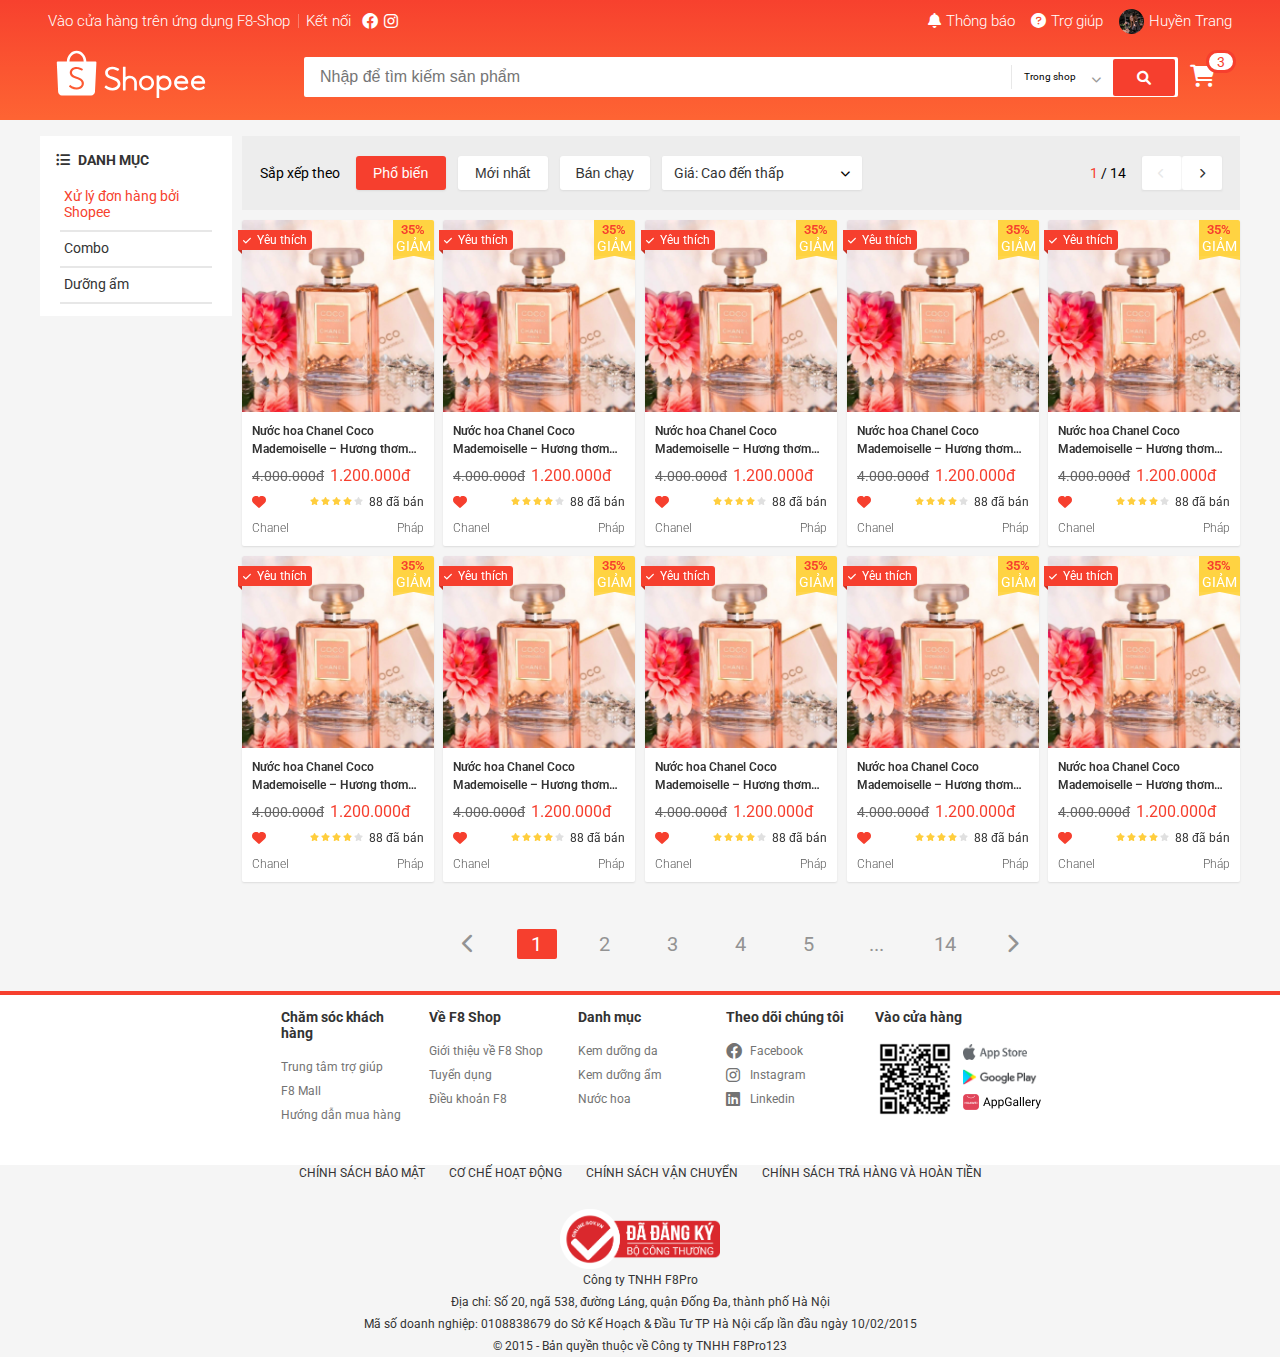
==== commit 06d1ceae: "updated" ====
--- a/index.html
+++ b/index.html
@@ -8,6 +8,8 @@
     <link rel="stylesheet" href="./https://cdnjs.cloudflare.com/ajax/libs/normalize/8.0.1/normalize.min.css">
     <link rel="stylesheet" href="./assets/css/base.css">
     <link rel="stylesheet" href="./assets/css/main.css">
+    <link rel="stylesheet" href="./assets/css/grid.css">
+    <link rel="stylesheet" href="./assets/css/responsive.css">
     <link rel="stylesheet" href="./assets/fonts/fontawesome-free-6.1.1-web/css/all.css">
     <link rel="preconnect" href="https://fonts.googleapis.com">
     <link rel="preconnect" href="https://fonts.gstatic.com" crossorigin>
@@ -16,9 +18,9 @@
 <body>
     <div class="app">
         <header class="header">
-            <div class="grid">
-
-                <nav class="header__navbar">
+            <div class="grid-wide">
+
+                <nav class="header__navbar hide-on-mobile-tablet">
                     <ul class="header__navbar-list">
                         <li class="header__navbar-item header__navbar-item--qr header__navbar-item--separate">
                             Vào cửa hàng trên ứng dụng F8-Shop
@@ -122,7 +124,11 @@
                 </nav>
 
                 <div class="header-with-search">
-                    <div class="header__logo">
+                    <label for="mobile-search-checkbox" class="header__mobile-search">
+                        <i class="fa-solid header__mobile-search-icon fa-magnifying-glass"></i>
+                    </label>
+
+                    <div class="header__logo hide-on-tablet">
                         <a href="" class="header__general-login-link">
                             <svg class="header__logo-img" viewBox="0 0 192 65" >
                                 <g class="evenodd">
@@ -131,8 +137,8 @@
                             </svg>
                         </a>
                     </div>
-
-                    <div class="header__search">
+                    <input type="checkbox" hidden id="mobile-search-checkbox" class="header__search-checkbox">
+                    <div class="header__search ">
                         <div class="header__search-input-wrap">
                             
                             <input type="text" class="header__general-search-input" placeholder="Nhập để tìm kiếm sản phẩm">
@@ -459,12 +465,23 @@
                 </div>
 
             </div>
+
+            <ul class="header__sort-bar">
+                <li class="header__sort-item">
+                    <a href="" class="header__sort-link">Liên quan</a></li>
+                <li class="header__sort-item header__sort--active">
+                    <a href="" class="header__sort-link ">Mới nhất</a></li>
+                <li class="header__sort-item">
+                    <a href="" class="header__sort-link">Bán chạy</a></li>
+                <li class="header__sort-item">
+                    <a href="" class="header__sort-link">Giá</a></li>
+            </ul>
         </header>
 
         <div class="container">
-            <div class="grid">
-                <div class="grid__row wrapper-content">
-                    <div class="grid__column-2">
+            <div class="grid-wide">
+                <div class="grid__row row sm-gutter wrapper-content">
+                    <div class="col l-2 m-0 c-0">
                         <nav class="container__category">
                             <h3 class="container__category-heading">
                                 <i class="container__category-heading-icon fas fa-list-ul"></i>Danh mục
@@ -476,8 +493,8 @@
                             </ul>
                         </nav>
                     </div>
-                    <div class="grid__column-10">
-                        <div class="container__filter">
+                    <div class="col l-10 m-12 c-12">
+                        <div class="container__filter hide-on-mobile-tablet">
                             <div class="container__filter-left">
                                 <span class="container__filter-heading">Sắp xếp theo</span>
                                 <button class="container__filter-btn btn--primary btn">Phổ biến</button>
@@ -513,10 +530,65 @@
 
                             </div>
                         </div>
+
+                        <nav class="mobile-category">
+                            <ul class="mobile-category__list">
+                                <li class="mobile-category__item">
+                                    <a href="" class="mobile-category__link">Chăm sóc & Làm đẹp </a></li>
+                            
+                
+                                <li class="mobile-category__item">
+                                    <a href="" class="mobile-category__link">Chăm sóc & Làm đẹp </a></li>
+                            
+                
+                                <li class="mobile-category__item">
+                                    <a href="" class="mobile-category__link">Chăm sóc & Làm đẹp </a></li>
+                            
+                
+                                <li class="mobile-category__item">
+                                    <a href="" class="mobile-category__link">Chăm sóc & Làm đẹp </a></li>
+                            
+                
+                                <li class="mobile-category__item">
+                                    <a href="" class="mobile-category__link">Chăm sóc & Làm đẹp </a></li>
+                            
+                
+                                <li class="mobile-category__item">
+                                    <a href="" class="mobile-category__link">Chăm sóc & Làm đẹp </a></li>
+                            
+                
+                                <li class="mobile-category__item">
+                                    <a href="" class="mobile-category__link">Chăm sóc & Làm đẹp </a></li>
+                            
+                
+                                <li class="mobile-category__item">
+                                    <a href="" class="mobile-category__link">Chăm sóc & Làm đẹp </a></li>
+                            
+                
+                                <li class="mobile-category__item">
+                                    <a href="" class="mobile-category__link">Chăm sóc & Làm đẹp </a></li>
+                            
+                
+                                <li class="mobile-category__item">
+                                    <a href="" class="mobile-category__link">Chăm sóc & Làm đẹp </a></li>
+                            
+                
+                                <li class="mobile-category__item">
+                                    <a href="" class="mobile-category__link">Chăm sóc & Làm đẹp </a></li>
+                            
+                
+                                <li class="mobile-category__item">
+                                    <a href="" class="mobile-category__link">Chăm sóc & Làm đẹp </a></li>
+                            
+                        
+                                <li class="mobile-category__item">
+                                    <a href="" class="mobile-category__link">Chăm sóc & Làm đẹp </a></li>
+                            </ul>
+                        </nav>
                         <div class="container__product">
-                            <div class="grid">
-                                <div class="grid__row">
-                                    <div class="grid__column-2-4">
+                            <div class="grid-wide">
+                                <div class="grid__row row sm-gutter">
+                                    <div class="col l-2-4 m-4 c-6">
                                         <a href="#" class="container__product-item" >
 
                                             <div class="container__product-item-img" style="background-image: url(./assets/img/nuoc-hoa-coco-chanel-800x800.jpeg) ;"></div>
@@ -557,7 +629,7 @@
                                             </div>
                                         </a>
                                     </div>
-                                    <div class="grid__column-2-4">
+                                    <div class="col l-2-4 m-4 c-6">
                                         <a href="#" class="container__product-item" >
 
                                             <div class="container__product-item-img" style="background-image: url(./assets/img/nuoc-hoa-coco-chanel-800x800.jpeg) ;"></div>
@@ -598,7 +670,7 @@
                                             </div>
                                         </a>
                                     </div>
-                                    <div class="grid__column-2-4">
+                                    <div class="col l-2-4 m-4 c-6">
                                         <a href="#" class="container__product-item" >
 
                                             <div class="container__product-item-img" style="background-image: url(./assets/img/nuoc-hoa-coco-chanel-800x800.jpeg) ;"></div>
@@ -639,7 +711,7 @@
                                             </div>
                                         </a>
                                     </div>
-                                    <div class="grid__column-2-4">
+                                    <div class="col l-2-4 m-4 c-6">
                                         <a href="#" class="container__product-item" >
 
                                             <div class="container__product-item-img" style="background-image: url(./assets/img/nuoc-hoa-coco-chanel-800x800.jpeg) ;"></div>
@@ -680,7 +752,7 @@
                                             </div>
                                         </a>
                                     </div>
-                                    <div class="grid__column-2-4">
+                                    <div class="col l-2-4 m-4 c-6">
                                         <a href="#" class="container__product-item" >
 
                                             <div class="container__product-item-img" style="background-image: url(./assets/img/nuoc-hoa-coco-chanel-800x800.jpeg) ;"></div>
@@ -721,7 +793,7 @@
                                             </div>
                                         </a>
                                     </div>
-                                    <div class="grid__column-2-4">
+                                    <div class="col l-2-4 m-4 c-6">
                                         <a href="#" class="container__product-item" >
 
                                             <div class="container__product-item-img" style="background-image: url(./assets/img/nuoc-hoa-coco-chanel-800x800.jpeg) ;"></div>
@@ -762,7 +834,7 @@
                                             </div>
                                         </a>
                                     </div>
-                                    <div class="grid__column-2-4">
+                                    <div class="col l-2-4 m-4 c-6">
                                         <a href="#" class="container__product-item" >
 
                                             <div class="container__product-item-img" style="background-image: url(./assets/img/nuoc-hoa-coco-chanel-800x800.jpeg) ;"></div>
@@ -803,7 +875,7 @@
                                             </div>
                                         </a>
                                     </div>
-                                    <div class="grid__column-2-4">
+                                    <div class="col l-2-4 m-4 c-6">
                                         <a href="#" class="container__product-item" >
 
                                             <div class="container__product-item-img" style="background-image: url(./assets/img/nuoc-hoa-coco-chanel-800x800.jpeg) ;"></div>
@@ -844,7 +916,7 @@
                                             </div>
                                         </a>
                                     </div>
-                                    <div class="grid__column-2-4">
+                                    <div class="col l-2-4 m-4 c-6">
                                         <a href="#" class="container__product-item" >
 
                                             <div class="container__product-item-img" style="background-image: url(./assets/img/nuoc-hoa-coco-chanel-800x800.jpeg) ;"></div>
@@ -885,7 +957,7 @@
                                             </div>
                                         </a>
                                     </div>
-                                    <div class="grid__column-2-4">
+                                    <div class="col l-2-4 m-4 c-6">
                                         <a href="#" class="container__product-item" >
 
                                             <div class="container__product-item-img" style="background-image: url(./assets/img/nuoc-hoa-coco-chanel-800x800.jpeg) ;"></div>
@@ -975,9 +1047,9 @@
         </div>
 
         <footer class="footer">
-            <div class="grid">
+            <div class="grid-wide">
                 <div class="grid__row">
-                    <div class="grid__column-2-4">
+                    <div class="col l-2-4 m-4 c-6">
                         <h3 class="footer__heading">Chăm sóc khách hàng</h3>
                         <ul class="footer__list">
                             <li class="footer__list-item">
@@ -991,7 +1063,7 @@
                             </li>
                         </ul>
                     </div>
-                    <div class="grid__column-2-4">
+                    <div class="col l-2-4 m-4 c-6">
                         <h3 class="footer__heading">Về F8 Shop</h3>
                         <ul class="footer__list">
                             <li class="footer__list-item">
@@ -1005,7 +1077,7 @@
                             </li>
                         </ul>
                     </div>
-                    <div class="grid__column-2-4">
+                    <div class="col l-2-4 m-4 c-6">
                         <h3 class="footer__heading">Danh mục</h3>
                         <ul class="footer__list">
                             <li class="footer__list-item">
@@ -1019,7 +1091,7 @@
                             </li>
                         </ul>
                     </div>
-                    <div class="grid__column-2-4">
+                    <div class="col l-2-4 m-4 c-6">
                         <h3 class="footer__heading">Theo dõi chúng tôi</h3>
                         <ul class="footer__list">
                             <li class="footer__list-item">
@@ -1030,7 +1102,7 @@
                                 <a href class="footer__list-item-link"> <i class="footer__list-item-link-icon fab fa-linkedin"></i>Linkedin</a></li>
                         </ul>
                     </div>
-                    <div class="grid__column-2-4">
+                    <div class="col l-2-4 m-4 c-12">
                         <h3 class="footer__heading">Vào cửa hàng</h3>
                         <ul class="footer__list">
                             <li class="footer__list-item">
@@ -1054,7 +1126,7 @@
         </footer>
 
         <div class="footer__bottom">
-            <div class="grid">
+            <div class="grid-wide">
                 <ul class="footer__policy-list">
                     <li class="footer__policy-list-item">
                         <a href class="footer__policy-list-item-link">Chính sách bảo mật</a>
--- a/assets/css/base.css
+++ b/assets/css/base.css
@@ -2,7 +2,7 @@
     --white-color: #fff;
     --black-color: #000;
     --text-color: #333;
-    
+    --header-sort-bar-height: 46px;
     --primary-color: #f63f2e;
     --header-general-height: calc(var(--header-height) - var(--navbar-height));
     --box-shadow: 0 1px 2px rgba(153, 153, 153, 0.2);
@@ -13,6 +13,7 @@
 
 * {
     box-sizing: inherit;
+    
 }
 
 html {
@@ -22,7 +23,12 @@
     box-sizing: border-box;
 }
 
-.grid {
+body{
+    padding: 0;
+    margin: 0;
+}
+
+/* .grid {
     width: 1200px;
     max-width: 100%;
     margin: 0 auto;
@@ -30,7 +36,7 @@
 
 .grid__full-width {
     width: 100%;
-}
+} */
 
 .grid__row {
     display: flex;
--- a/assets/css/main.css
+++ b/assets/css/main.css
@@ -2,6 +2,7 @@
 
 .app {
     margin: 0;
+    overflow: hidden;
 }
 h2 {
     display: block;
@@ -14,11 +15,58 @@
 }
 
 .header {
-    height: 120px;
+    /* height: 120px; */
     background-image: linear-gradient(0, #FE6433, 
     #F7412E);
 }
 
+/* header__sort-bar responsive */
+.header__sort-bar{
+    position: fixed;
+    top: var(--header-height);
+    left: 0;
+    right: 0;
+    height: var(--header-sort-bar-height);
+    background-color: var(--white-color);
+    display: flex;
+    list-style: none;
+    margin: 0;
+    padding-left: 0;
+    border-top: 1px solid #e5e5e5;
+    border-bottom: 1px solid #e5e5e5;
+    display: none;
+}
+
+.header__sort-item {
+    flex: 1;
+    position: relative;
+}
+
+.header__sort-link {
+    text-decoration: none;
+    color: #000;
+    font-size: 1.4rem;
+    display: block;
+    height: 100%;
+    line-height: var(--header-sort-bar-height);
+    text-align: center;
+}
+
+.header__sort-link::before {
+    content: "";
+    position: absolute;
+    top: 50%;
+    left: 0;
+    height: 60%;
+    border-left: 1px solid #e5e5e5;
+    transform: translateY(-50%);
+    width: 1px;
+}
+
+.header__sort--active .header__sort-link {
+    color: var(--primary-color);
+}
+/* pc */
 .header__navbar{
     display: flex;
     justify-content: space-between;
@@ -220,7 +268,7 @@
 }
 
 .transition-wrapper:hover .has-transition.transition--scale-1{
-    transform: scale(1);
+    transform: scale(1) .mobile-category__link;
 }
 
 .header__notify::before {
@@ -250,7 +298,7 @@
     }
     to {
         opacity: 1;
-        transform: scale(1);
+        transform: scale(1) .mobile-category__link;
     }
 }
 
@@ -365,12 +413,80 @@
     background-color: var(--white-color);
 }
 
+/* mobile-search */
+
+.header__mobile-search{
+    padding: 0 12px;
+    display: none;
+}
+
+.header__mobile-search-icon{
+    font-size: 2.6rem;
+    color: var(--white-color);
+}
+
+/* Mobile-category */
+
+.mobile-category{
+    display: none;
+    
+}
+
+.mobile-category__list{
+    display: flex;
+    list-style: none;
+    padding-left: 0;
+    padding-top: 64px;
+    max-width: 100%;
+    overflow-x: auto;
+}
+
+.mobile-category__list::-webkit-scrollbar {
+    display: none;
+}
+
+.mobile-category__item {
+    flex-shrink: 0;
+    margin-right: 10px;
+}
+
+.mobile-category__item:nth-of-type(3n + 1) .mobile-category__link{
+    background-color: #87afd8;
+}
+
+.mobile-category__item:nth-of-type(3n + 2) .mobile-category__link{
+    background-color: #76c9db;
+}
+
+.mobile-category__item:nth-of-type(3n + 3) .mobile-category__link{
+    background-color: #88c818 ;
+}
+
+.mobile-category__link {
+    text-decoration: none;
+    color: var(--white-color);
+    font-size: 1.4rem;
+    line-height: 2rem;
+    text-align: center;
+    width: 100px;
+    height: 40px;
+    display: block;
+    border-radius: 4px;
+    font-weight: 300;
+    display: -webkit-box;
+    -webkit-box-orient: vertical;
+    -webkit-line-clamp: 2;
+    user-select: none;
+    -webkit-user-select: none;
+    padding: 0 6px;
+}
+
 .header__cart {
     /* width: 150px; */
     /* text-align: center; */
     position: relative;
     cursor: pointer;
-    margin: 0 65px;
+    /* margin: 0 65px; */
     padding: 0 12px;
    
 }
@@ -559,6 +675,18 @@
     z-index: 2;
 }
 
+.header__general-cart-list::after {
+    content: "";
+    position: absolute;
+    top: -28px;
+    right: 4px;
+    border-width: 15px 18px;
+    border-color: transparent;
+    border-style: solid;
+    cursor: pointer;
+    border-bottom-color: var(--white-color);
+}
+
 .header__cart:hover .header__general-cart-list  {
     display: block;
 }
@@ -699,6 +827,7 @@
 }
 
 .grid__row {
+    
     display: flex;
     flex-wrap: wrap;
     margin-left: -5px;
@@ -1151,6 +1280,7 @@
 }
 .pagination__margin{
     margin: 48px 0 32px;
+    padding-left: 0;
 }
 
 .pagination__item{
--- a/assets/css/grid.css
+++ b/assets/css/grid.css
@@ -0,0 +1,591 @@
+.grid {
+    width: 100%;
+    display: block;
+    padding: 0;
+}
+
+.grid-wide {
+    max-width: 1200px;
+    margin: 0 auto;
+}
+
+.row {
+    display: flex;
+    flex-wrap: wrap;
+    margin-left: -4px;
+    margin-right: -4px;
+}
+
+.row.no-gutters {
+    margin-left: 0;
+    margin-right: 0;
+}
+
+.col {
+    padding-left: 4px;
+    padding-right: 4px;
+}
+
+.row.no-gutters .col {
+    padding-left: 0;
+    padding-right: 0;
+}
+
+.c-0 {
+    display: none;
+}
+
+.c-1 {
+    flex: 0 0 8.33333%;
+    max-width: 8.33333%;
+}
+
+.c-2 {
+    flex: 0 0 16.66667%;
+    max-width: 16.66667%;
+}
+
+.c-3 {
+    flex: 0 0 25%;
+    max-width: 25%;
+}
+
+.c-4 {
+    flex: 0 0 33.33333%;
+    max-width: 33.33333%;
+}
+
+.c-5 {
+    flex: 0 0 41.66667%;
+    max-width: 41.66667%;
+}
+
+.c-6 {
+    flex: 0 0 50%;
+    max-width: 50%;
+}
+
+.c-7 {
+    flex: 0 0 58.33333%;
+    max-width: 58.33333%;
+}
+
+.c-8 {
+    flex: 0 0 66.66667%;
+    max-width: 66.66667%;
+}
+
+.c-9 {
+    flex: 0 0 75%;
+    max-width: 75%;
+}
+
+.c-10 {
+    flex: 0 0 83.33333%;
+    max-width: 83.33333%;
+}
+
+.c-11 {
+    flex: 0 0 91.66667%;
+    max-width: 91.66667%;
+}
+
+.c-12 {
+    flex: 0 0 100%;
+    max-width: 100%;
+}
+
+.c-o-1 {
+    margin-left: 8.33333%;
+}
+
+.c-o-2 {
+    margin-left: 16.66667%;
+}
+
+.c-o-3 {
+    margin-left: 25%;
+}
+
+.c-o-4 {
+    margin-left: 33.33333%;
+}
+
+.c-o-5 {
+    margin-left: 41.66667%;
+}
+
+.c-o-6 {
+    margin-left: 50%;
+}
+
+.c-o-7 {
+    margin-left: 58.33333%;
+}
+
+.c-o-8 {
+    margin-left: 66.66667%;
+}
+
+.c-o-9 {
+    margin-left: 75%;
+}
+
+.c-o-10 {
+    margin-left: 83.33333%;
+}
+
+.c-o-11 {
+    margin-left: 91.66667%;
+}
+
+/* >= Tablet */
+@media (min-width: 740px) {
+    .row {
+        margin-left: -8px;
+        margin-right: -8px;
+    }
+
+    .col {
+        padding-left: 8px;
+        padding-right: 8px;
+    }
+
+    .m-0 {
+        display: none;
+    }
+
+    .m-1,
+    .m-2,
+    .m-3,
+    .m-4,
+    .m-5,
+    .m-6,
+    .m-7,
+    .m-8,
+    .m-9,
+    .m-10,
+    .m-11,
+    .m-12 {
+        display: block;
+    }
+
+    .m-1 {
+        flex: 0 0 8.33333%;
+        max-width: 8.33333%;
+    }
+
+    .m-2 {
+        flex: 0 0 16.66667%;
+        max-width: 16.66667%;
+    }
+
+    .m-3 {
+        flex: 0 0 25%;
+        max-width: 25%;
+    }
+
+    .m-4 {
+        flex: 0 0 33.33333%;
+        max-width: 33.33333%;
+    }
+
+    .m-5 {
+        flex: 0 0 41.66667%;
+        max-width: 41.66667%;
+    }
+
+    .m-6 {
+        flex: 0 0 50%;
+        max-width: 50%;
+    }
+
+    .m-7 {
+        flex: 0 0 58.33333%;
+        max-width: 58.33333%;
+    }
+
+    .m-8 {
+        flex: 0 0 66.66667%;
+        max-width: 66.66667%;
+    }
+
+    .m-9 {
+        flex: 0 0 75%;
+        max-width: 75%;
+    }
+
+    .m-10 {
+        flex: 0 0 83.33333%;
+        max-width: 83.33333%;
+    }
+
+    .m-11 {
+        flex: 0 0 91.66667%;
+        max-width: 91.66667%;
+    }
+
+    .m-12 {
+        flex: 0 0 100%;
+        max-width: 100%;
+    }
+
+    .m-o-1 {
+        margin-left: 8.33333%;
+    }
+
+    .m-o-2 {
+        margin-left: 16.66667%;
+    }
+
+    .m-o-3 {
+        margin-left: 25%;
+    }
+
+    .m-o-4 {
+        margin-left: 33.33333%;
+    }
+
+    .m-o-5 {
+        margin-left: 41.66667%;
+    }
+
+    .m-o-6 {
+        margin-left: 50%;
+    }
+
+    .m-o-7 {
+        margin-left: 58.33333%;
+    }
+
+    .m-o-8 {
+        margin-left: 66.66667%;
+    }
+
+    .m-o-9 {
+        margin-left: 75%;
+    }
+
+    .m-o-10 {
+        margin-left: 83.33333%;
+    }
+
+    .m-o-11 {
+        margin-left: 91.66667%;
+    }
+}
+
+/* PC medium resolution > */
+@media (min-width: 1113px) {
+    .row {
+        margin-left: -12px;
+        margin-right: -12px;
+    }
+
+    .row.sm-gutter {
+        margin-left: -5px;
+        margin-right: -5px;
+    }
+
+    .col {
+        padding-left: 12px;
+        padding-right: 12px;
+    }
+
+    .row.sm-gutter .col {
+        padding-left: 5px;
+        padding-right: 5px;
+    }
+
+    .l-0 {
+        display: none;
+    }
+
+    .l-1,
+    .l-2,
+    .l-2-4,
+    .l-3,
+    .l-4,
+    .l-5,
+    .l-6,
+    .l-7,
+    .l-8,
+    .l-9,
+    .l-10,
+    .l-11,
+    .l-12 {
+        display: block;
+    }
+
+    .l-1 {
+        flex: 0 0 8.33333%;
+        max-width: 8.33333%;
+    }
+
+    .l-2 {
+        flex: 0 0 16.66667%;
+        max-width: 16.66667%;
+    }
+
+    .l-2-4 {
+        flex: 0 0 20%;
+        max-width: 20%;
+    }
+
+    .l-3 {
+        flex: 0 0 25%;
+        max-width: 25%;
+    }
+
+    .l-4 {
+        flex: 0 0 33.33333%;
+        max-width: 33.33333%;
+    }
+
+    .l-5 {
+        flex: 0 0 41.66667%;
+        max-width: 41.66667%;
+    }
+
+    .l-6 {
+        flex: 0 0 50%;
+        max-width: 50%;
+    }
+
+    .l-7 {
+        flex: 0 0 58.33333%;
+        max-width: 58.33333%;
+    }
+
+    .l-8 {
+        flex: 0 0 66.66667%;
+        max-width: 66.66667%;
+    }
+
+    .l-9 {
+        flex: 0 0 75%;
+        max-width: 75%;
+    }
+
+    .l-10 {
+        flex: 0 0 83.33333%;
+        max-width: 83.33333%;
+    }
+
+    .l-11 {
+        flex: 0 0 91.66667%;
+        max-width: 91.66667%;
+    }
+
+    .l-12 {
+        flex: 0 0 100%;
+        max-width: 100%;
+    }
+
+    .l-o-1 {
+        margin-left: 8.33333%;
+    }
+
+    .l-o-2 {
+        margin-left: 16.66667%;
+    }
+
+    .l-o-3 {
+        margin-left: 25%;
+    }
+
+    .l-o-4 {
+        margin-left: 33.33333%;
+    }
+
+    .l-o-5 {
+        margin-left: 41.66667%;
+    }
+
+    .l-o-6 {
+        margin-left: 50%;
+    }
+
+    .l-o-7 {
+        margin-left: 58.33333%;
+    }
+
+    .l-o-8 {
+        margin-left: 66.66667%;
+    }
+
+    .l-o-9 {
+        margin-left: 75%;
+    }
+
+    .l-o-10 {
+        margin-left: 83.33333%;
+    }
+
+    .l-o-11 {
+        margin-left: 91.66667%;
+    }
+}
+
+/* Tablet - PC low resolution */
+@media (min-width: 740px) and (max-width: 1023px) {
+    .wide {
+        width: 644px;
+    }
+}
+
+/* > PC low resolution */
+@media (min-width: 1024px) and (max-width: 1239px) {
+    .wide {
+        width: 984px;
+    }
+
+    .wide .row {
+        margin-left: -12px;
+        margin-right: -12px;
+    }
+
+    .wide .row.sm-gutter {
+        margin-left: -5px;
+        margin-right: -5px;
+    }
+
+    .wide .col {
+        padding-left: 12px;
+        padding-right: 12px;
+    }
+
+    .wide .row.sm-gutter .col {
+        padding-left: 5px;
+        padding-right: 5px;
+    }
+
+    .wide .l-0 {
+        display: none;
+    }
+
+    .wide .l-1,
+    .wide .l-2,
+    .wide .l-2-4,
+    .wide .l-3,
+    .wide .l-4,
+    .wide .l-5,
+    .wide .l-6,
+    .wide .l-7,
+    .wide .l-8,
+    .wide .l-9,
+    .wide .l-10,
+    .wide .l-11,
+    .wide .l-12 {
+        display: block;
+    }
+
+    .wide .l-1 {
+        flex: 0 0 8.33333%;
+        max-width: 8.33333%;
+    }
+
+    .wide .l-2 {
+        flex: 0 0 16.66667%;
+        max-width: 16.66667%;
+    }
+
+    .wide .l-2-4 {
+        flex: 0 0 20%;
+        max-width: 20%;
+    }
+
+    .wide .l-3 {
+        flex: 0 0 25%;
+        max-width: 25%;
+    }
+
+    .wide .l-4 {
+        flex: 0 0 33.33333%;
+        max-width: 33.33333%;
+    }
+
+    .wide .l-5 {
+        flex: 0 0 41.66667%;
+        max-width: 41.66667%;
+    }
+
+    .wide .l-6 {
+        flex: 0 0 50%;
+        max-width: 50%;
+    }
+
+    .wide .l-7 {
+        flex: 0 0 58.33333%;
+        max-width: 58.33333%;
+    }
+
+    .wide .l-8 {
+        flex: 0 0 66.66667%;
+        max-width: 66.66667%;
+    }
+
+    .wide .l-9 {
+        flex: 0 0 75%;
+        max-width: 75%;
+    }
+
+    .wide .l-10 {
+        flex: 0 0 83.33333%;
+        max-width: 83.33333%;
+    }
+
+    .wide .l-11 {
+        flex: 0 0 91.66667%;
+        max-width: 91.66667%;
+    }
+
+    .wide .l-12 {
+        flex: 0 0 100%;
+        max-width: 100%;
+    }
+
+    .wide .l-o-1 {
+        margin-left: 8.33333%;
+    }
+
+    .wide .l-o-2 {
+        margin-left: 16.66667%;
+    }
+
+    .wide .l-o-3 {
+        margin-left: 25%;
+    }
+
+    .wide .l-o-4 {
+        margin-left: 33.33333%;
+    }
+
+    .wide .l-o-5 {
+        margin-left: 41.66667%;
+    }
+
+    .wide .l-o-6 {
+        margin-left: 50%;
+    }
+
+    .wide .l-o-7 {
+        margin-left: 58.33333%;
+    }
+
+    .wide .l-o-8 {
+        margin-left: 66.66667%;
+    }
+
+    .wide .l-o-9 {
+        margin-left: 75%;
+    }
+
+    .wide .l-o-10 {
+        margin-left: 83.33333%;
+    }
+
+    .wide .l-o-11 {
+        margin-left: 91.66667%;
+    }
+}--- a/assets/css/responsive.css
+++ b/assets/css/responsive.css
@@ -0,0 +1,160 @@
+/* MOBILE & TABLET */
+@media (max-width: 1023px) {
+
+    :root {
+        --header-height: 68px;
+        --navbar-height: 0px;
+    }
+   
+    .header{
+        position: fixed;
+        z-index: 10;
+        width: 100%;
+        top: 0;
+        left:0;
+    }
+
+
+
+    .container{
+        margin-top:  calc(var(--header-height) + var(--header-sort-bar-height));
+    }
+
+    .header__sort-bar{
+        display: flex;
+    }
+    .hide-on-mobile-tablet{
+        display: none;
+    }
+
+    .grid-wide {
+        max-width: 1200px;
+        margin: 0 auto;
+    }
+
+    .header__general-cart-list {
+            position: fixed;
+            top: var(--header-height);
+            right: 0;
+            width: 100%;
+            padding: 0 calc((100% - 644px) / 2);
+    }
+
+    .header__general-cart-list::after{
+        display: none;
+    }
+}
+
+/* TABLET */
+@media (min-width: 740px) and (max-width: 1023px) {
+    .hide-on-tablet {
+        display: none;
+    }
+
+    :root{
+        --header-height: 68px;
+        --header-navbar-height: 0px;
+    }
+
+    .header__cart {
+        width: 80px;
+        text-align: right;
+    }
+
+    .header__cart-list::after{
+        right: 70px;
+    }
+}
+
+/* MOBILE */
+@media (max-width: 739px) {
+    .hide-on-mobile{
+        display: none;
+    }
+
+    .header-with-search {
+        justify-content: space-between;
+
+    }
+    .header__cart,
+    .header__logo{
+        width: unset;
+    }
+
+    .header__search{
+        position: fixed;
+        top: var(--header-height);
+        z-index: 1;
+        left: 0;
+        right: 0;
+        height: 46px;
+        padding: 0 12px;
+        box-shadow: 0 1px 2px rgba(0, 0, 0, 0.05);
+        animation: mobileSearchSideIn linear 0.3s;
+        display: none;
+    }
+
+    .header__search-checkbox:checked ~ .header__search{
+        display: flex;
+    }
+
+    @keyframes mobileSearchSideIn {
+        from{
+            opacity: 0;
+            top: calc(var(--header-height) / 2);
+        }
+        to{
+            opacity: 1;
+            top: var(--header-height);
+        }
+    }
+
+    .header__general-search-input-wrap-history{
+        position: fixed;
+        top: calc(var(--header-height) + var(--header-sort-bar-height));
+        left: 0;
+        right: 0;
+        width: 100%;
+        box-shadow: 0 1px 2px rgba(0, 0, 0, 0.05);
+    }
+
+    .container {
+        margin: 0 4px;
+    }
+
+    .pagination__item-link{
+        --height: 28px;
+        font-size: 1.6rem;
+        min-width: 36px;
+    }
+
+    .pagination__item{
+        margin: 0;
+    }
+    
+    .grid__row{
+        padding-top: 32px;
+    }
+
+    .wrapper-content{
+        margin: 0 4px;
+        padding-top: 84px;
+    }
+
+    .header__mobile-search{
+        display: block;
+    }
+
+    .mobile-category{
+        display: block;
+    }
+
+    .header__logo-img {
+        width: 110px;
+    }
+
+    .footer {
+        padding: 0 16px;
+    }
+    
+}